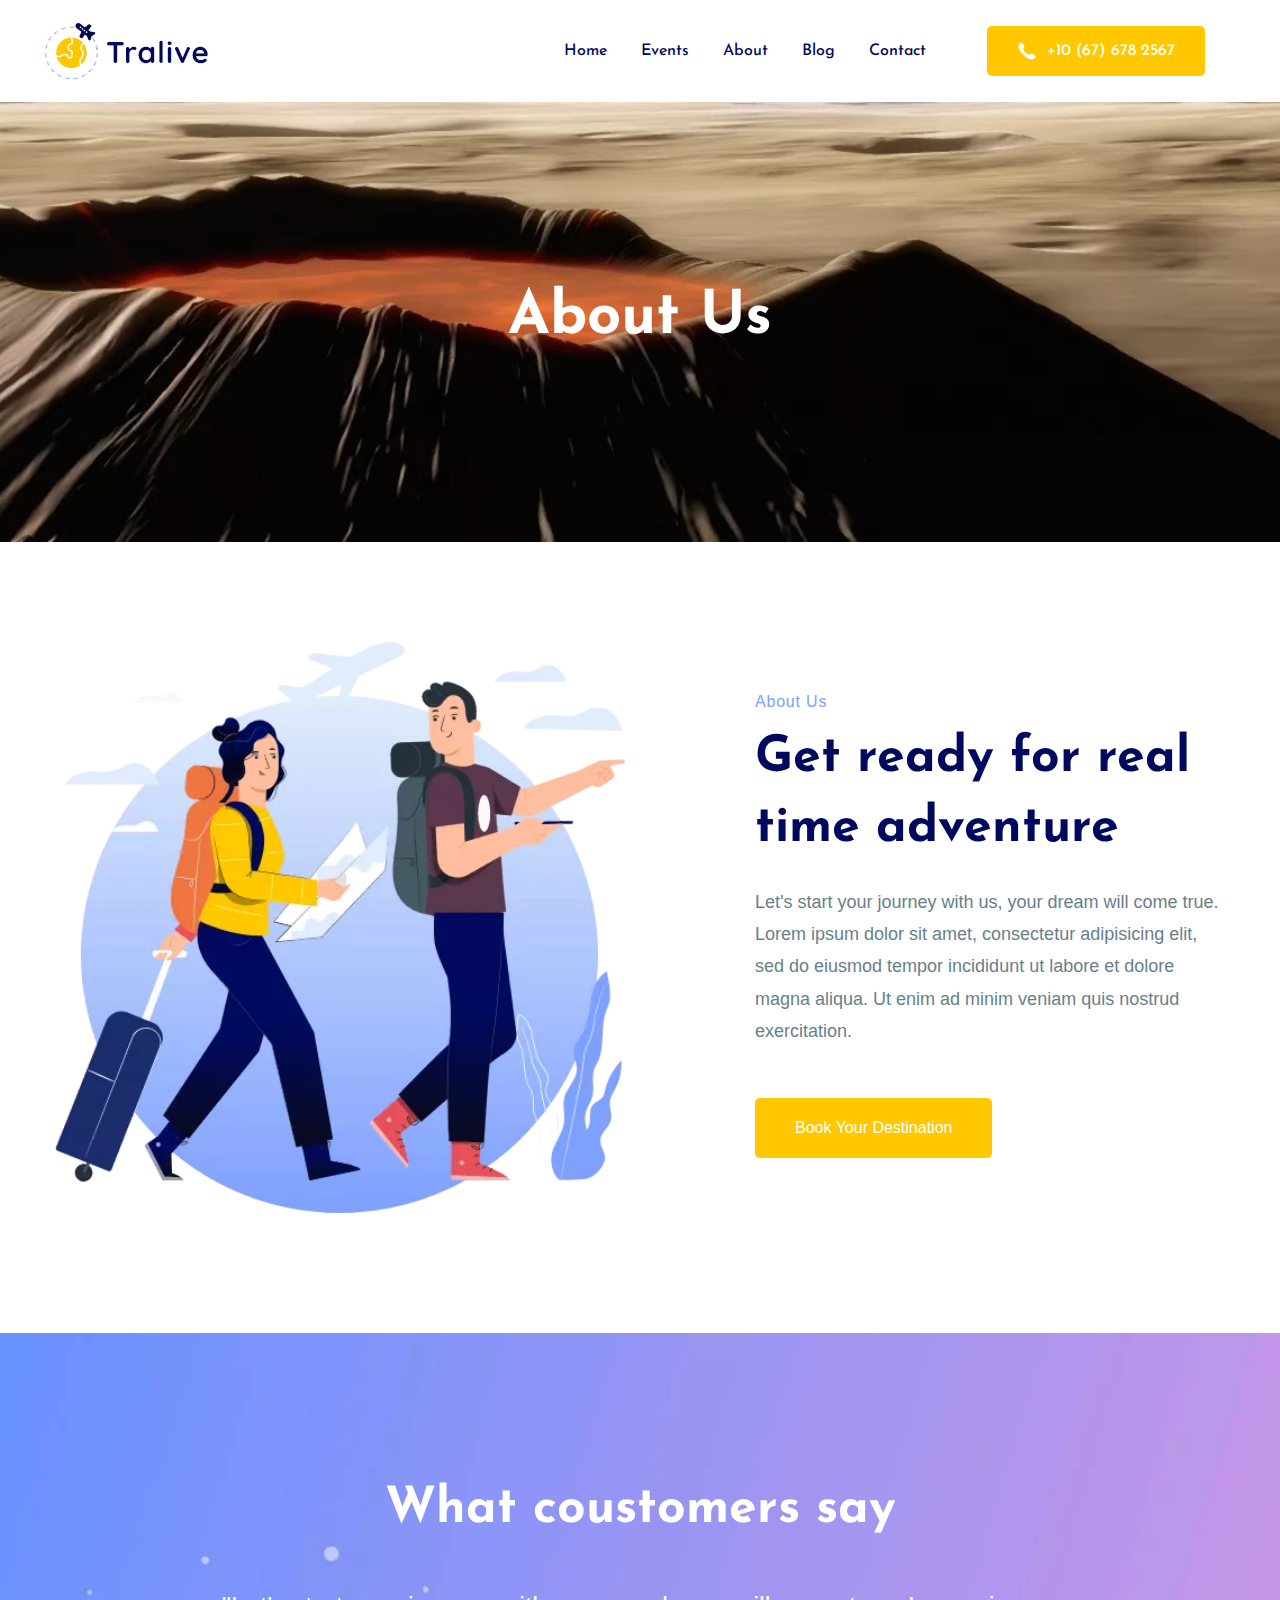
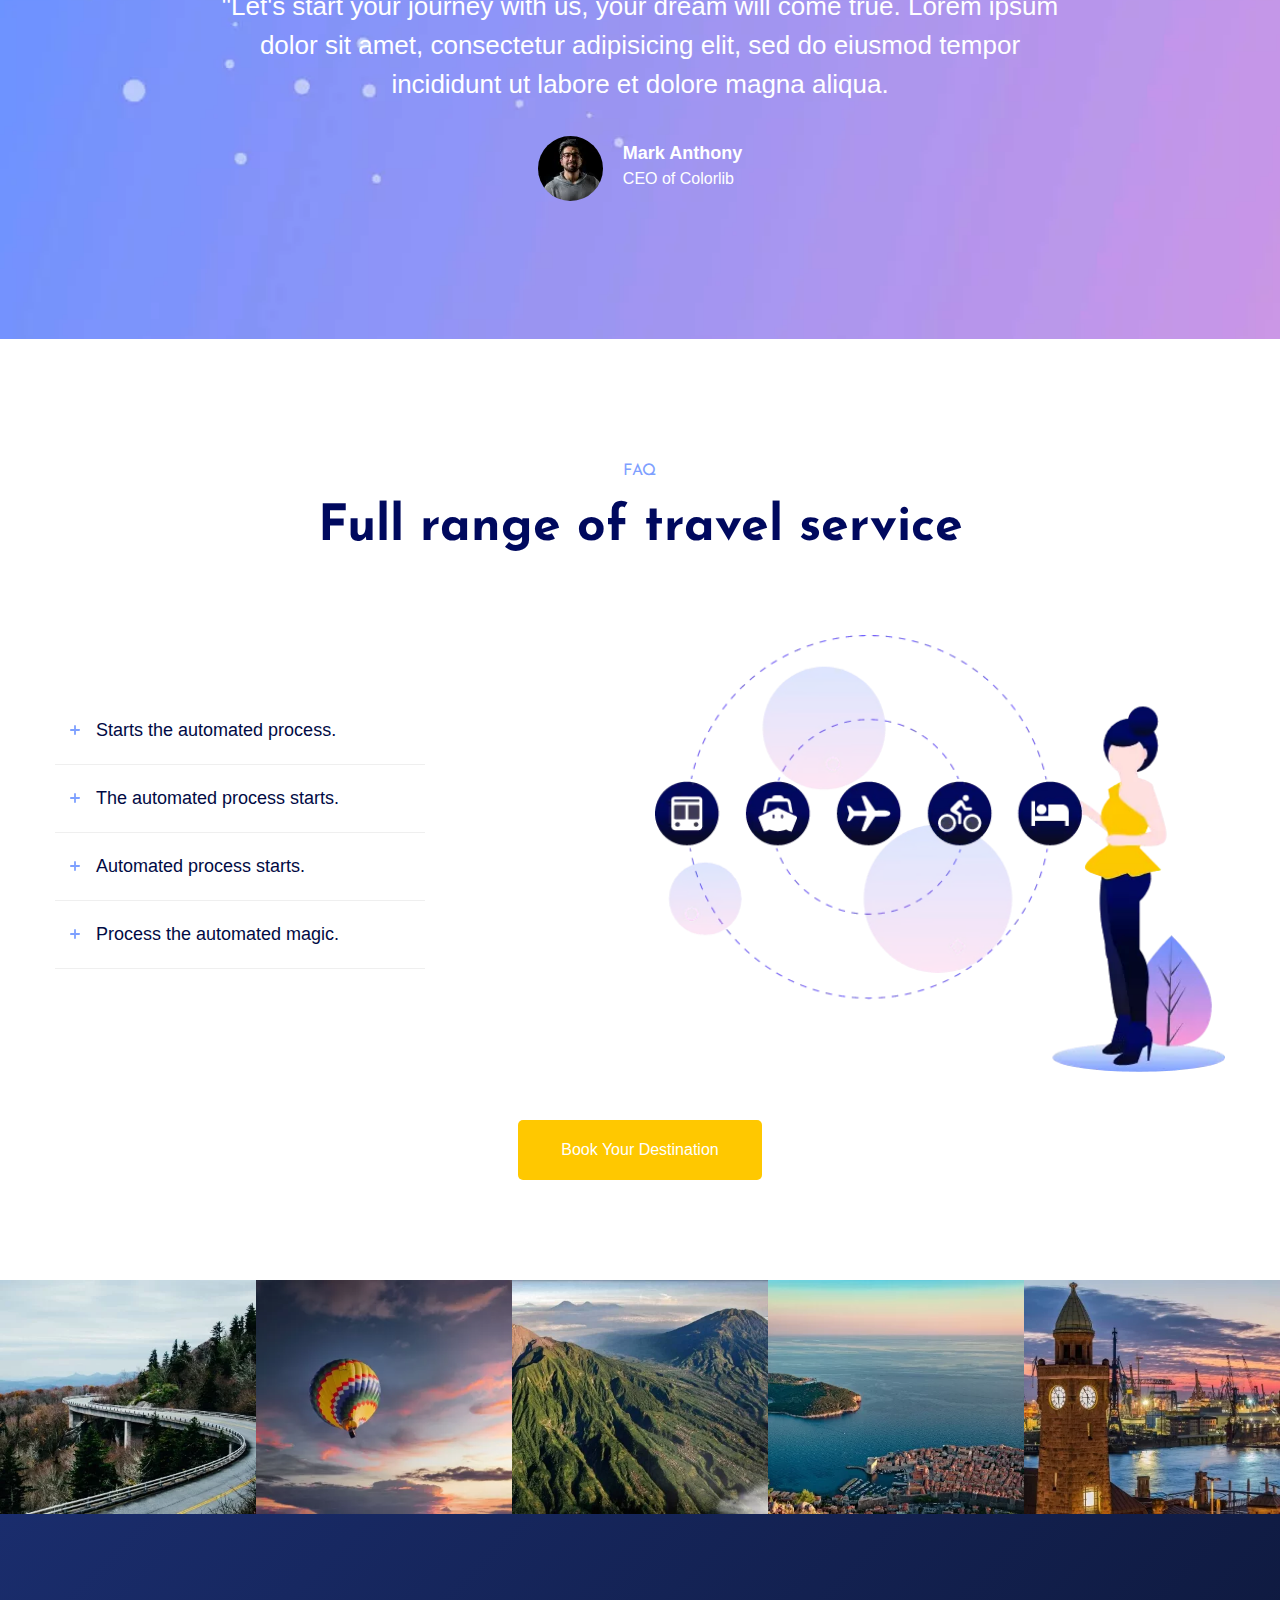
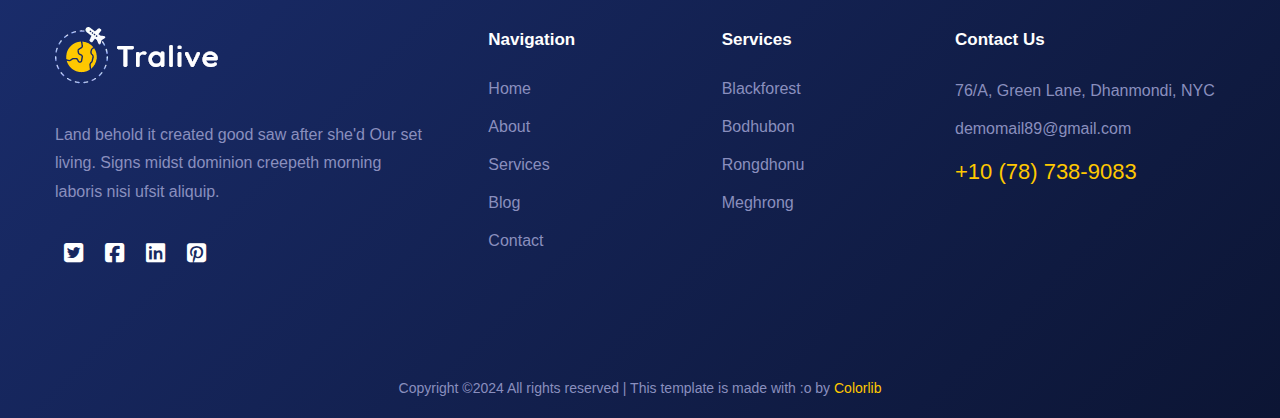
==== about.html @ df62050e "Add files via upload" ====
<!DOCTYPE html>
<html lang="en">
  <head>
    <meta charset="UTF-8" />
    <meta name="viewport" content="width=device-width, initial-scale=1.0" />
    <link rel="preconnect" href="https://fonts.googleapis.com" />
    <link
      rel="stylesheet"
      href="https://cdn.jsdelivr.net/npm/swiper@8/swiper-bundle.min.css"
    />
    <link rel="preconnect" href="https://fonts.gstatic.com" crossorigin />
    <link
      rel="stylesheet"
      href="https://cdnjs.cloudflare.com/ajax/libs/font-awesome/6.3.0/css/all.min.css"
    />
    <link
      href="https://fonts.googleapis.com/css2?family=Josefin+Sans:ital,wght@0,100..700;1,100..700&display=swap"
      rel="stylesheet"
    />
    <link rel="stylesheet" href="./assets/scss/aboutSection.css" />
    <title>Portfolio</title>
  </head>
  <body>
    <div class="mfp-bg"></div>
    <header>
      <div class="headerContainer">
        <div class="logoContainer">
          <img src="./assets/img/logo.png" alt="logo" />
        </div>
        <nav class="padding">
          <ul class="navigation">
            <li><a href="./index.html">Home</a></li>
            <li><a href="./events.html">Events</a></li>
            <li><a href="./about.html">About</a></li>
            <li>
              <a href="./blog.html">Blog</a>
              <ul class="dropdown">
                <li><a href="#">Blog</a></li>
                <li><a href="#">Event Details</a></li>
                <li><a href="#">Blog Details</a></li>
                <li><a href="#">Element</a></li>
              </ul>
            </li>
            <li><a href="./contact.html">Contact</a></li>
            <li class="buttonHeader">
              <a href="#" class="headerBtn"
                ><img src="./assets/svg/phone.svg" alt="" />+10 (67) 678 2567</a
              >
            </li>
          </ul>
        </nav>
      </div>
    </header>
    <main>
      <section class="eventsTop">
        <div class="container">
          <h2>About Us</h2>
        </div>
      </section>
      <section class="about">
        <div class="container">
          <div class="aboutImgContainer padding">
            <img src="./assets/img/about.png" alt="" />
          </div>
          <div class="aboutContent padding">
            <div class="sectionTitle">
              <span>About Us</span>
              <h2>Get ready for real time adventure</h2>
            </div>
            <div class="sectionCaption">
              <p>
                Let's start your journey with us, your dream will come true.
                Lorem ipsum dolor sit amet, consectetur adipisicing elit, sed do
                eiusmod tempor incididunt ut labore et dolore magna aliqua. Ut
                enim ad minim veniam quis nostrud exercitation.
              </p>
              <a href="./about.html" class="btn aboutBtn"
                >Book Your Destination</a
              >
            </div>
          </div>
        </div>
      </section>
      <section class="testimonial">
        <div class="container">
          <div class="itemPerson">
            <div class="testimonialTop">
              <h2>What coustomers say</h2>
              <p>
                "Let's start your journey with us, your dream will come true.
                Lorem ipsum dolor sit amet, consectetur adipisicing elit, sed do
                eiusmod tempor incididunt ut labore et dolore magna aliqua.
              </p>
            </div>
            <div class="testimonialPerson">
              <div class="personContainer">
                <img src="./assets/img/founder-img.png" alt="person" />
              </div>
              <div class="personText">
                <span>Mark Anthony</span>
                <p>CEO of Colorlib</p>
              </div>
            </div>
          </div>
        </div>
      </section>
      <section class="faq">
        <div class="container">
          <div class="faqTop">
            <span>FAQ</span>
            <h2>Full range of travel service</h2>
          </div>
          <div class="faqBottom">
            <div class="collapses padding">
              <a class="collapsible"
                ><img
                  src="./assets/svg/plus-svgrepo-com.svg"
                  class="plus"
                  alt="plus"
                /><img
                  src="./assets/svg/minus.svg"
                  alt="plus"
                  class="icon"
                />Starts the automated process.</a
              >
              <div class="content">
                <p>
                  The automated process starts as soon as your clothes go into
                  the machine. Duis cursus, mi quis viverra ornare.
                </p>
              </div>
              <a class="collapsible"
                ><img
                  src="./assets/svg/plus-svgrepo-com.svg"
                  class="plus"
                  alt="plus"
                /><img
                  src="./assets/svg/minus.svg"
                  alt="plus"
                  class="icon"
                />The automated process starts.</a
              >
              <div class="content">
                <p>
                  The automated process starts as soon as your clothes go into
                  the machine. Duis cursus, mi quis viverra ornare.
                </p>
              </div>
              <a class="collapsible"
                ><img
                  src="./assets/svg/plus-svgrepo-com.svg"
                  class="plus"
                  alt="plus"
                /><img
                  src="./assets/svg/minus.svg"
                  alt="plus"
                  class="icon"
                />Automated process starts.</a
              >
              <div class="content">
                <p>
                  The automated process starts as soon as your clothes go into
                  the machine. Duis cursus, mi quis viverra ornare.
                </p>
              </div>
              <a class="collapsible"
                ><img
                  src="./assets/svg/plus-svgrepo-com.svg"
                  class="plus"
                  alt="plus"
                /><img
                  src="./assets/svg/minus.svg"
                  alt="plus"
                  class="icon"
                />Process the automated magic.</a
              >
              <div class="content">
                <p>
                  The automated process starts as soon as your clothes go into
                  the machine. Duis cursus, mi quis viverra ornare.
                </p>
              </div>
            </div>
            <div class="faqBg padding">
              <img src="./assets/img/about2.png" alt="faqBg" />
            </div>
          </div>
          <div class="faqBtn">
            <a href="./about.html" class="btn aboutBtn"
              >Book Your Destination</a
            >
          </div>
        </div>
      </section>
      <section>
        <div class="swiper sample-slider">
          <div class="swiper-wrapper">
            <div class="swiper-slide">
              <img
                class="bgScroll"
                src="./assets/img/instra1.jpg"
                alt="img"
              /><img class="insta" src="./assets/svg/insta.svg" alt="" />
            </div>
            <div class="swiper-slide">
              <img
                class="bgScroll"
                src="./assets/img/instra2.jpg"
                alt="img"
              /><img class="insta" src="./assets/svg/insta.svg" alt="" />
            </div>
            <div class="swiper-slide">
              <img
                class="bgScroll"
                src="./assets/img/instra3.jpg"
                alt="img"
              /><img class="insta" src="./assets/svg/insta.svg" alt="" />
            </div>
            <div class="swiper-slide">
              <img
                class="bgScroll"
                src="./assets/img/instra4.jpg"
                alt="img"
              /><img class="insta" src="./assets/svg/insta.svg" alt="" />
            </div>
            <div class="swiper-slide">
              <img
                class="bgScroll"
                src="./assets/img/instra5.jpg"
                alt="img"
              /><img class="insta" src="./assets/svg/insta.svg" alt="" />
            </div>
          </div>
        </div>
      </section>
      <footer>
        <div class="container">
          <div class="footerTop">
            <div class="footerFirst padding">
              <div class="footerFirstTop">
                <div class="logoFooterContainer">
                  <img src="./assets/img/logo2_footer.png" alt="logo" />
                </div>
                <p>
                  Land behold it created good saw after she'd Our set living.
                  Signs midst dominion creepeth morning laboris nisi ufsit
                  aliquip.
                </p>
              </div>
              <nav class="footerSocials">
                <ul>
                  <li>
                    <a href="#"><i class="fab fa-twitter-square"></i></a>
                  </li>
                  <li>
                    <a href="#"><i class="fab fa-facebook-square"></i></a>
                  </li>
                  <li>
                    <a href="#"><i class="fab fa-linkedin"></i></a>
                  </li>
                  <li>
                    <a href="#"><i class="fab fa-pinterest-square"></i></a>
                  </li>
                </ul>
              </nav>
            </div>
            <div class="footerMiddle footerSecond padding">
              <h4>Navigation</h4>
              <nav>
                <ul>
                  <li><a href="#">Home</a></li>
                  <li><a href="#">About</a></li>
                  <li><a href="#">Services</a></li>
                  <li><a href="#">Blog</a></li>
                  <li><a href="#">Contact</a></li>
                </ul>
              </nav>
            </div>
            <div class="footerMiddle footerThird padding">
              <h4>Services</h4>
              <nav>
                <ul>
                  <li><a href="#">Blackforest</a></li>
                  <li><a href="#">Bodhubon</a></li>
                  <li><a href="#">Rongdhonu</a></li>
                  <li><a href="#">Meghrong</a></li>
                </ul>
              </nav>
            </div>
            <div class="footerLast padding">
              <div class="footerTitle">
                <h4>Contact Us</h4>
                <p>76/A, Green Lane, Dhanmondi, NYC</p>
                <p>demomail89@gmail.com</p>
                <a href="#">+10 (78) 738-9083</a>
              </div>
            </div>
          </div>
          <div class="footerBottom padding">
            <div class="container">
              <p>
                Copyright ©2024 All rights reserved | This template is made with
                :o by <a href="#">Colorlib</a>
              </p>
            </div>
          </div>
        </div>
      </footer>
    </main>
    <script src="https://cdn.jsdelivr.net/npm/swiper@8/swiper-bundle.min.js"></script>
    <script src="./assets/js/scroll.js"></script>
    <script src="./assets/js/collapse.js"></script>
    <script src="./assets/js/main.js"></script>
    <script src="./assets/js/video.js"></script>
  </body>
</html>
---- assets/scss/aboutSection.css ----
* {
  margin: 0;
  padding: 0;
  box-sizing: border-box;
  list-style: none;
  text-decoration: none;
  font-family: "Josefin Sans", sans-serif;
}

body {
  font-size: 1rem;
  font-weight: 400;
  line-height: 1.5;
  color: #212529;
}

.padding {
  padding: 0 15px;
}

h4 {
  font-family: "Roboto", sans-serif;
}

p {
  font-family: "Roboto", sans-serif;
  color: #677F8B;
  font-size: 16px;
  line-height: 30px;
  margin-bottom: 15px;
  font-weight: normal;
  line-height: 1.4;
}

a {
  font-family: "Roboto", sans-serif;
}

.container {
  padding: 0 15px;
  width: 100%;
}
@media (min-width: 576px) {
  .container {
    max-width: 540px;
    padding: 0 0;
  }
}
@media (min-width: 768px) {
  .container {
    max-width: 720px;
  }
}
@media (min-width: 992px) {
  .container {
    max-width: 960px;
  }
}
@media (min-width: 1200px) {
  .container {
    max-width: 1200px;
  }
}

header {
  transition: top 0.3s ease-in-out;
}
header .headerContainer {
  padding: 10px 15px;
  display: flex;
  justify-content: space-between;
  align-items: center;
}
@media (min-width: 767px) {
  header .headerContainer {
    padding: 10px 65px;
  }
}
@media (min-width: 991px) {
  header .headerContainer {
    padding: 0 30px;
  }
}
@media (min-width: 1200px) {
  header .headerContainer {
    padding: 0 45px;
  }
}
header .headerContainer .logoContainer {
  width: 16.6666666667%;
  display: flex;
  align-items: center;
}
header .headerContainer nav {
  width: 83.3333333333%;
}
header .headerContainer nav .navigation {
  justify-content: end;
  align-items: center;
  display: none;
}
@media (min-width: 991px) {
  header .headerContainer nav .navigation {
    display: flex;
  }
}
header .headerContainer nav .navigation .buttonHeader {
  margin: 0 15px 0 28px;
}
header .headerContainer nav .navigation li {
  margin: 0 15px;
  position: relative;
}
header .headerContainer nav .navigation li:hover .dropdown {
  visibility: visible;
  opacity: 1;
  transform: translateY(0px);
}
header .headerContainer nav .navigation li .dropdown {
  background: linear-gradient(to bottom, #00095e 0%, #0c0c1f 100%);
  position: absolute;
  width: 170px;
  left: 0;
  top: 100%;
  visibility: hidden;
  z-index: 99999;
  opacity: 0;
  box-shadow: 0 0 10px 3px rgba(0, 0, 0, 0.05);
  padding: 17px 0;
  transform: translateY(-10px);
  transition: all 0.3s ease-out 0s;
}
header .headerContainer nav .navigation li .dropdown li {
  margin-left: 7px;
  display: block;
}
header .headerContainer nav .navigation li .dropdown li a {
  padding: 6px 10px !important;
  font-size: 16px;
  color: #fff;
  font-weight: 500;
  transition: all 0.3s ease-out 0s;
}
header .headerContainer nav .navigation li .dropdown li a:hover {
  transform: translateX(4px);
}
header .headerContainer nav .navigation li .dropdown li a:hover::after {
  display: none;
}
header .headerContainer nav .navigation li a {
  color: #00095e;
  font-weight: 500;
  padding: 39px 2px;
  display: block;
  font-size: 16px;
  transition: all 0.3s ease-out 0s;
  font-family: "Josefin Sans", sans-serif;
  position: relative;
}
header .headerContainer nav .navigation li a:hover {
  color: #7ea0ff;
}
header .headerContainer nav .navigation li a:hover::after {
  width: 100%;
  left: 0;
}
header .headerContainer nav .navigation li a::after {
  content: "";
  position: absolute;
  width: 0;
  bottom: 30px;
  right: 5px;
  left: -5px;
  height: 2px;
  transition: all 0.4s ease-out 0s;
  background: #7ea0ff;
}
header .headerContainer nav .navigation li .headerBtn {
  display: flex !important;
  align-items: center !important;
  gap: 5px;
  color: #fff !important;
  font-size: 16px !important;
  font-weight: 500 !important;
  border-radius: 5px;
  padding: 13px 30px !important;
  background: #ffc800;
  margin-left: 16px;
}
header .headerContainer nav .navigation li .headerBtn::after {
  display: none;
}
header .headerContainer nav .navigation li .headerBtn img {
  filter: invert(100%);
  width: 20px;
  height: 20px;
  margin-right: 5px;
}

.fixedHeader {
  position: fixed;
  top: -100px; /* Initially hide the fixed header off-screen */
  left: 0;
  width: 100%;
  z-index: 9999;
  box-shadow: 0 2px 4px rgba(0, 0, 0, 0.1);
  background-color: #ffffff;
  transition: top 0.3s ease-in-out; /* Add transition for smooth animation */
}

.hero {
  display: flex;
  justify-content: center;
  align-items: center;
  flex-direction: column;
}
.hero .heroContent {
  padding-top: 105px;
  text-align: center;
  width: 80%;
}
.hero .heroContent h1 {
  color: #00095e;
  font-size: 22px;
  font-weight: 700;
  margin-bottom: 1px;
  line-height: 1.3;
}
@media (min-width: 575px) {
  .hero .heroContent h1 {
    font-size: 40px;
    line-height: 1.4;
  }
}
@media (min-width: 991px) {
  .hero .heroContent h1 {
    font-size: 50px;
    line-height: 1.2;
  }
}
@media (min-width: 1200px) {
  .hero .heroContent h1 {
    font-size: 60px;
  }
}
.hero .heroContent h1 .yellowBottom {
  position: relative;
  display: inline-block;
  margin-bottom: 0.5rem;
  margin-left: 0;
}
.hero .heroContent h1 .yellowBottom::before {
  position: absolute;
  content: "";
  height: 11px;
  background: #ffc800;
  width: 97%;
  display: inline-block;
  top: 58%;
  z-index: -1;
  text-align: center;
  left: 0;
  right: 0;
  margin: 0 auto;
}
.hero .heroContent p {
  font-size: 20px;
  color: #00095e;
  margin-bottom: 40px;
  font-weight: 400;
  line-height: 1.6;
  font-family: "Roboto", sans-serif;
}
@media (min-width: 575px) {
  .hero .heroContent p {
    font-size: 20px;
  }
}
.hero .slider {
  width: 100%;
  background-image: url(../img/h1_hero1.png);
  background-repeat: no-repeat;
  background-position: top center;
  background-size: cover;
  height: 300px;
  display: flex;
  justify-content: center;
  align-items: end;
}
@media (min-width: 767px) {
  .hero .slider {
    height: 400px;
  }
}
@media (min-width: 991px) {
  .hero .slider {
    height: 550px;
  }
}
@media (min-width: 1200px) {
  .hero .slider {
    height: 880px;
  }
}
.hero .slider .container {
  width: 66.6666666667%;
}
.hero .slider .container .carSpace {
  animation: nudge 10s linear infinite alternate;
  padding-bottom: 10%;
}
.hero .slider .container .carSpace img {
  width: 100%;
}

@keyframes nudge {
  0%, 100% {
    transform: translate(0, 0);
  }
  50% {
    transform: translate(-100px, 0);
  }
  80% {
    transform: translate(100px, 0);
  }
}
.btn {
  background: #ffc800;
  font-family: "Roboto", sans-serif;
  text-transform: inherit !important;
  padding: 30px 43px;
  color: #fff !important;
  cursor: pointer;
  display: inline-block;
  font-size: 16px !important;
  font-weight: 500 !important;
  border-radius: 5px;
  line-height: 1;
  z-index: 1;
  line-height: 0;
  transition: color 0.4s linear;
  position: relative;
  border: 0;
  overflow: hidden;
}
.btn div {
  position: relative;
  z-index: 9999;
}
.btn::before {
  content: "";
  background: linear-gradient(to bottom, #00095e 0%, #0c0c1f 100%);
  position: absolute;
  left: 0;
  top: 0;
  width: 102%;
  height: 102%;
  z-index: 1;
  border-radius: 0px;
  transition: transform 0.5s;
  transition-timing-function: ease;
  transform-origin: 0 0;
  transition-timing-function: cubic-bezier(0.5, 1.6, 0.4, 0.7);
  transform: scaleY(0);
  border-radius: 0px;
}
.btn:hover::before {
  transform: scaleY(1);
  z-index: 10;
}

.sliderBtn {
  background: linear-gradient(to bottom, #00095e 0%, #0c0c1f 100%);
  padding: 35px 60px;
}
.sliderBtn:hover::before {
  background: #ffc800;
}

.container {
  display: flex;
  justify-content: center;
}
.container .events {
  width: 100%;
  display: flex;
  flex-direction: column;
  padding-top: 120px;
  padding-bottom: 100px;
}
.container .events .eventsTitle {
  display: flex;
  align-items: center;
  flex-direction: column;
  margin-bottom: 45px;
}
.container .events .eventsTitle span {
  color: #7EA0FF;
  font-size: 16px;
  font-weight: 400;
  margin-bottom: 10px;
  text-transform: capitalize;
  display: inline-block;
  letter-spacing: 0.05em;
}
.container .events .eventsTitle h2 {
  font-size: 50px;
  display: block;
  font-weight: 700;
  line-height: 1.4;
  margin-bottom: 22px;
  color: #00095E;
}

.container .events .wrapper {
  position: relative;
}
.container .events .wrapper i {
  top: 50%;
  height: 50px;
  width: 50px;
  cursor: pointer;
  font-size: 1.25rem;
  position: absolute;
  text-align: center;
  line-height: 50px;
  background: #fafafa;
  border-radius: 50%;
  box-shadow: 0 3px 6px rgba(0, 0, 0, 0.23);
  transform: translateY(-50%);
  transition: transform 0.1s linear;
}
.container .events .wrapper i:active {
  transform: translateY(-50%) scale(0.85);
}
.container .events .wrapper i:first-child {
  left: -55px;
  z-index: 999;
}
.container .events .wrapper i:last-child {
  right: -55px;
  z-index: 999;
}
.container .events .wrapper .carousel {
  display: grid;
  grid-auto-flow: column;
  overflow-x: auto;
  scroll-snap-type: x mandatory;
  gap: 30px;
  border-radius: 4px;
  scroll-behavior: smooth;
  scrollbar-width: none;
  grid-auto-columns: 100%;
}
@media (min-width: 767px) {
  .container .events .wrapper .carousel {
    grid-auto-columns: 50%;
  }
}
@media (min-width: 991px) {
  .container .events .wrapper .carousel {
    grid-auto-columns: calc(33.3333333333% - 20px);
  }
}
.container .events .wrapper .carousel .card {
  scroll-snap-align: start;
  margin-bottom: 30px !important;
  background: #fff;
  cursor: pointer;
  flex-direction: column;
}
.container .events .wrapper .carousel .card .swiperImg {
  border-radius: 5px 5px 0px 0px;
  overflow: hidden;
  width: 100%;
}
.container .events .wrapper .carousel .card .swiperImg img {
  width: 100%;
  height: 100%;
  transform: scale(1.08);
  transition: all 0.4s ease-out 0s;
}
.container .events .wrapper .carousel .card .swiperImg img:hover {
  transform: scale(1.15);
}
.container .events .wrapper .carousel .card .swiperContent {
  border-radius: 0px 0px 5px 5px;
  padding: 30px 20px 30px 23px;
  box-shadow: 0 10px 15px rgba(0, 9, 94, 0.06);
  transition: all 0.3s ease-out 0s;
}
.container .events .wrapper .carousel .card .swiperContent .swiperTop {
  display: flex;
  justify-content: space-between;
}
.container .events .wrapper .carousel .card .swiperContent .swiperTop h3 {
  font-family: "Josefin Sans", sans-serif;
  color: #00095E;
  margin-top: 0px;
  font-style: normal;
  font-weight: 500;
}
.container .events .wrapper .carousel .card .swiperContent .swiperTop h3 a {
  color: #00095E;
  font-family: "Josefin Sans", sans-serif;
  font-size: 22px;
  font-weight: 700;
  margin-bottom: 10px;
  display: block;
}
.container .events .wrapper .carousel .card .swiperContent .swiperTop .price {
  font-size: 22px;
  font-weight: 700;
  color: #7EA0FF;
  line-height: 1;
}
.container .events .wrapper .carousel .card .swiperContent p {
  color: #00095E;
  font-size: 14px;
  font-weight: 500;
  margin: 0;
  padding: 0;
  line-height: 1.4;
}
.container .events .wrapper .carousel .card .swiperContent p a {
  color: #7EA0FF;
  background: rgba(126, 160, 255, 0.05);
  font-size: 14px;
  display: inline-block;
  font-weight: 500;
  line-height: 1;
  margin: 0;
  padding: 9px 15px;
  border-radius: 19px;
  margin-right: 13px;
}

.about {
  display: flex;
  justify-content: center;
  padding-bottom: 120px;
}
.about .container {
  display: flex;
  flex-direction: column;
  flex-wrap: wrap;
  justify-content: space-between;
  align-items: center;
  gap: 30px;
}
@media (min-width: 991px) {
  .about .container {
    flex-direction: row;
    gap: 0;
  }
}
.about .container .aboutImgContainer {
  width: 100%;
  display: flex;
  justify-content: center;
}
@media (min-width: 991px) {
  .about .container .aboutImgContainer {
    width: 50%;
  }
}
.about .container .aboutImgContainer img {
  width: 83.3333333333%;
}
@media (min-width: 991px) {
  .about .container .aboutImgContainer img {
    width: 100%;
  }
}
.about .container .aboutContent {
  width: 100%;
}
@media (min-width: 991px) {
  .about .container .aboutContent {
    width: 50%;
  }
}
@media (min-width: 1200px) {
  .about .container .aboutContent {
    width: 41.6666666667%;
  }
}
.about .container .aboutContent .sectionTitle span {
  color: #7EA0FF;
  font-size: 16px;
  font-weight: 400;
  margin-bottom: 10px;
  text-transform: capitalize;
  display: inline-block;
  letter-spacing: 0.05em;
  font-family: "Roboto", sans-serif;
}
.about .container .aboutContent .sectionTitle h2 {
  font-size: 24px;
  display: block;
  font-weight: 700;
  line-height: 1.4;
  margin-bottom: 22px;
  color: #00095E;
}
@media (min-width: 575px) {
  .about .container .aboutContent .sectionTitle h2 {
    font-size: 31px;
  }
}
@media (min-width: 767px) {
  .about .container .aboutContent .sectionTitle h2 {
    font-size: 43px;
  }
}
@media (min-width: 991px) {
  .about .container .aboutContent .sectionTitle h2 {
    font-size: 41px;
  }
}
@media (min-width: 1200px) {
  .about .container .aboutContent .sectionTitle h2 {
    font-size: 50px;
  }
}
.about .container .aboutContent .sectionCaption p {
  font-size: 18px;
  font-weight: 400;
  line-height: 1.8;
  margin-bottom: 50px;
  font-family: "Roboto", sans-serif;
  color: #677F8B;
}
.about .container .aboutContent .sectionCaption .aboutBtn {
  padding: 30px 40px;
}

.testimonial {
  background-image: url(../img/section_bg1.jpg);
  background-size: cover;
  background-repeat: no-repeat;
  position: relative;
  padding-top: 90px;
  padding-bottom: 70px;
  display: flex;
  justify-content: center;
  align-items: center;
}
@media (min-width: 768px) {
  .testimonial {
    padding-top: 139px;
    padding-bottom: 130px;
  }
}
.testimonial .container {
  display: flex;
  justify-content: center;
}
.testimonial .container .itemPerson {
  width: 80%;
  text-align: center;
  display: flex;
  justify-content: center;
  flex-direction: column;
  align-items: center;
}
.testimonial .container .itemPerson .testimonialTop {
  align-items: center;
  justify-content: center;
  display: flex;
  flex-direction: column;
}
.testimonial .container .itemPerson .testimonialTop h2 {
  font-size: 29px;
  margin-bottom: 20px;
  font-weight: 700;
  color: #fff;
}
@media (min-width: 575px) {
  .testimonial .container .itemPerson .testimonialTop h2 {
    font-size: 42px;
    margin-bottom: 30px;
  }
}
@media (min-width: 767px) {
  .testimonial .container .itemPerson .testimonialTop h2 {
    font-size: 50px;
    margin-bottom: 30px;
  }
}
@media (min-width: 991px) {
  .testimonial .container .itemPerson .testimonialTop h2 {
    margin-bottom: 40px;
  }
}
.testimonial .container .itemPerson .testimonialTop p {
  font-family: "Roboto", sans-serif;
  line-height: 1.5;
  margin-bottom: 32px;
  font-size: 15px;
  color: #fff;
  font-weight: 400;
  padding: 0px;
  margin-bottom: 30px;
}
@media (min-width: 767px) {
  .testimonial .container .itemPerson .testimonialTop p {
    font-size: 18px;
    margin-bottom: 40px;
    padding: 0 50px;
  }
}
@media (min-width: 991px) {
  .testimonial .container .itemPerson .testimonialTop p {
    font-size: 20px;
    margin-bottom: 32px;
  }
}
@media (min-width: 1200px) {
  .testimonial .container .itemPerson .testimonialTop p {
    font-size: 26px;
  }
}
.testimonial .container .itemPerson .testimonialPerson {
  display: flex;
  align-items: center;
}
.testimonial .container .itemPerson .testimonialPerson .personText {
  margin-left: 20px;
  text-align: left;
}
.testimonial .container .itemPerson .testimonialPerson .personText span {
  font-family: "Roboto", sans-serif;
  color: #fff;
  font-size: 26px;
  font-weight: 600;
  text-align: left;
}
@media (min-width: 575px) {
  .testimonial .container .itemPerson .testimonialPerson .personText span {
    font-size: 18px;
  }
}
.testimonial .container .itemPerson .testimonialPerson .personText p {
  color: #fff;
  width: 100%;
  font-weight: 500;
  line-height: 1.5;
  font-family: "Roboto", sans-serif;
  margin-bottom: 15px;
  font-size: 16px;
}

footer {
  display: flex;
  justify-content: center;
  background: linear-gradient(135deg, #1a2d6d 0%, #0c1534 100%);
}
footer .container {
  display: flex;
  flex-wrap: wrap;
}
footer .container .footerTop {
  display: flex;
  flex-wrap: wrap;
  justify-content: space-between;
  padding-top: 120px;
  padding-bottom: 50px;
}
footer .container .footerTop .footerFirst {
  width: 100%;
}
@media (min-width: 576px) {
  footer .container .footerTop .footerFirst {
    width: 66.6666666667%;
  }
}
@media (min-width: 768px) {
  footer .container .footerTop .footerFirst {
    width: 50%;
  }
}
@media (min-width: 992px) {
  footer .container .footerTop .footerFirst {
    width: 33.3333333333%;
  }
}
footer .container .footerTop .footerFirst .footerFirstTop .logoFooterContainer {
  margin-bottom: 29px;
}
footer .container .footerTop .footerFirst .footerFirstTop p {
  color: #8a8fbe;
  font-size: 16px;
  margin-bottom: 21px;
  line-height: 1.8;
}
footer .container .footerTop .footerFirst .footerSocials ul {
  display: flex;
  gap: 4px;
}
footer .container .footerTop .footerFirst .footerSocials ul li i {
  transition: 0.6s;
}
footer .container .footerTop .footerFirst .footerSocials ul li:hover i {
  color: #FFC800;
  transform: translateY(-7px);
}
footer .container .footerTop .footerFirst nav ul {
  display: flex;
}
footer .container .footerTop .footerFirst nav ul a {
  color: #fff;
  font-size: 22px;
  display: inline-block;
  text-align: center;
  padding: 9px;
  position: relative;
  top: 0;
  transition: all 0.4s ease-out 0s;
}
footer .container .footerTop .footerMiddle h4 {
  font-family: "Roboto", sans-serif;
  color: #fff;
  font-size: 17px;
  margin-bottom: 25px;
  font-weight: 700;
}
footer .container .footerTop .footerMiddle nav ul {
  display: flex;
  flex-direction: column;
}
footer .container .footerTop .footerMiddle nav ul li {
  margin-bottom: 13px;
}
footer .container .footerTop .footerMiddle nav ul li:hover a {
  text-decoration: underline;
  color: #fff;
}
footer .container .footerTop .footerMiddle nav ul li a {
  color: #8a8fbe;
  font-weight: 400;
  font-size: 16px;
  -webkit-text-decoration: underline transparent;
          text-decoration: underline transparent;
  transition: all 0.3s ease-out 0s;
}
footer .container .footerTop .footerSecond {
  width: 100%;
}
@media (min-width: 576px) {
  footer .container .footerTop .footerSecond {
    width: 50%;
  }
}
@media (min-width: 768px) {
  footer .container .footerTop .footerSecond {
    width: 33.3333333333%;
  }
}
@media (min-width: 992px) {
  footer .container .footerTop .footerSecond {
    width: 16.6666666667%;
  }
}
footer .container .footerTop .footerThird {
  width: 100%;
}
@media (min-width: 576px) {
  footer .container .footerTop .footerThird {
    width: 50%;
  }
}
@media (min-width: 768px) {
  footer .container .footerTop .footerThird {
    width: 33.3333333333%;
  }
}
@media (min-width: 992px) {
  footer .container .footerTop .footerThird {
    width: 16.6666666667%;
  }
}
footer .container .footerTop .footerLast {
  width: 100%;
  margin-bottom: 50px;
}
@media (min-width: 576px) {
  footer .container .footerTop .footerLast {
    width: 100%;
  }
}
@media (min-width: 768px) {
  footer .container .footerTop .footerLast {
    width: 33.3333333333%;
  }
}
@media (min-width: 992px) {
  footer .container .footerTop .footerLast {
    width: 25%;
  }
}
footer .container .footerTop .footerLast .footerTitle h4 {
  color: #fff;
  font-size: 17px;
  margin-bottom: 28px;
  font-weight: 700;
}
footer .container .footerTop .footerLast .footerTitle p {
  color: #8A8FBE;
  font-size: 16px;
  margin-bottom: 15px;
}
footer .container .footerTop .footerLast .footerTitle a {
  font-family: "Roboto", sans-serif;
  font-size: 22px !important;
  color: #FFC800 !important;
  margin-bottom: 0px;
  font-weight: 400 !important;
  display: block;
}
footer .container .footerBottom {
  padding-top: 45px;
  padding-bottom: 1px;
  width: 100%;
}
footer .container .footerBottom .container {
  display: flex;
  justify-content: center;
}
footer .container .footerBottom .container p {
  color: #8A8FBE;
  font-weight: 400;
  font-size: 14px;
  line-height: 2;
}
footer .container .footerBottom .container p a {
  color: #FFC800;
}

.faq {
  padding-top: 120px;
  padding-bottom: 100px;
  display: flex;
  justify-content: center;
}
.faq .container {
  display: flex;
  flex-direction: column;
  justify-content: space-between;
}
.faq .container .faqTop {
  text-align: center;
}
.faq .container .faqTop span {
  color: #7EA0FF;
  font-size: 16px;
  font-weight: 400;
  margin-bottom: 10px;
  text-transform: capitalize;
  display: inline-block;
  letter-spacing: 0.05em;
}
.faq .container .faqTop h2 {
  font-size: 24px;
  display: block;
  font-weight: 700;
  line-height: 1.4;
  margin-bottom: 22px;
  color: #00095E;
}
@media (min-width: 575px) {
  .faq .container .faqTop h2 {
    font-size: 31px;
  }
}
@media (min-width: 767px) {
  .faq .container .faqTop h2 {
    font-size: 43px;
  }
}
@media (min-width: 991px) {
  .faq .container .faqTop h2 {
    font-size: 41px;
  }
}
@media (min-width: 1200px) {
  .faq .container .faqTop h2 {
    font-size: 50px;
  }
}
.faq .container .faqBottom {
  display: flex;
  flex-wrap: wrap;
  justify-content: space-between;
}
.faq .container .faqBottom .faqBg {
  width: 100%;
  padding-top: 50px;
}
@media (min-width: 768px) {
  .faq .container .faqBottom .faqBg {
    width: 83.3333333333%;
  }
}
@media (min-width: 992px) {
  .faq .container .faqBottom .faqBg {
    width: 50%;
  }
}
@media (min-width: 1200px) {
  .faq .container .faqBottom .faqBg {
    width: 50%;
  }
}
.faq .container .faqBottom .faqBg img {
  width: 100%;
}
.faq .container .faqBottom .collapses {
  width: 100%;
  display: flex;
  flex-direction: column;
  justify-content: center;
}
@media (min-width: 768px) {
  .faq .container .faqBottom .collapses {
    width: 83.3333333333%;
  }
}
@media (min-width: 992px) {
  .faq .container .faqBottom .collapses {
    width: 50%;
  }
}
@media (min-width: 1200px) {
  .faq .container .faqBottom .collapses {
    width: 33.3333333333%;
  }
}
.faq .container .faqBottom .collapses .collapsible {
  background-color: transparent;
  color: #010A44;
  font-size: 16px;
  padding: 20px 15px 20px 41px;
  display: block;
  text-decoration: none;
  border-bottom: 1px solid #EFEFEF !important;
  font-size: 18px;
  cursor: pointer;
  position: relative;
}
.faq .container .faqBottom .collapses .collapsible .plus {
  position: absolute;
  width: 10px;
  top: 28px;
  left: 15px;
}
.faq .container .faqBottom .collapses .collapsible .icon {
  position: absolute;
  width: 10px;
  top: 28px;
  left: 15px;
}
.faq .container .faqBottom .collapses .content {
  display: none;
  overflow: hidden;
  padding: 20px 15px 20px 41px;
  transition: max-height 0.5s ease;
}
.faq .container .faqBottom .collapses .content p {
  color: #212529;
}
.faq .container .faqBtn {
  display: flex;
  margin-top: 40px;
  justify-content: center;
}

.collapsible.hideAfter::after {
  display: none;
}

.video {
  padding-bottom: 120px;
  display: flex;
  justify-content: center;
  position: relative;
}
.video iframe {
  position: absolute;
  z-index: 2000;
  width: 100%;
  height: 100vh;
  display: none;
}
.video .container .videoContainer {
  background-image: url(../img/video-bg.jpg);
  height: 350px;
  width: 100%;
  background-repeat: no-repeat;
  background-size: cover;
  position: relative;
  display: flex;
  justify-content: center;
  align-items: center;
  border-radius: 20px;
}
@media (min-width: 767px) {
  .video .container .videoContainer {
    height: 450px;
  }
}
@media (min-width: 991px) {
  .video .container .videoContainer {
    height: 560px;
  }
}
.video .container .videoContainer .videoContent {
  display: flex;
  flex-direction: column;
  align-items: center;
  justify-content: center;
}
.video .container .videoContainer .videoContent .videoIcon {
  margin-bottom: 20px;
  display: block;
  cursor: pointer;
}
.video .container .videoContainer .videoContent h3 {
  color: #fff;
  font-weight: 600;
  font-size: 30px;
}

.mfp-bg {
  top: 0;
  left: 0;
  width: 100%;
  height: 100%;
  z-index: 1042;
  overflow: hidden;
  position: fixed;
  background: #4A3600;
  opacity: 0.6;
  height: 5824px;
  position: absolute;
  display: none;
}

.sample-slider {
  width: 100%;
  position: relative;
  margin-bottom: -15px;
}
.sample-slider .swiper-slide {
  position: relative;
}
.sample-slider .swiper-slide::before {
  content: "";
  position: absolute;
  width: 100%;
  height: 97.3%;
  background: rgba(255, 200, 0, 0.2);
  z-index: 999;
  opacity: 0;
  transition: 0.6s;
}
.sample-slider .swiper-slide:hover .insta {
  opacity: 1;
  transform: translateY(0px);
}
.sample-slider .swiper-slide:hover::before {
  opacity: 1;
}
.sample-slider .swiper-slide .bgScroll {
  width: 100%;
  background-size: cover;
}
.sample-slider .swiper-slide .insta {
  position: absolute;
  width: 40px;
  top: 45%;
  left: 45%;
  z-index: 999;
  opacity: 0;
  transition: 0.6s;
  transform: translateY(-15px);
}

.eventsTop {
  background-image: url(../img/h1_hero2.jpg.webp);
  background-repeat: no-repeat;
  background-position: top center;
  background-size: cover;
  height: 300px;
  display: flex;
  justify-content: center;
  align-items: center;
}
@media (min-width: 575px) {
  .eventsTop {
    height: 400px;
  }
}
@media (min-width: 767px) {
  .eventsTop {
    height: 440px;
  }
}
.eventsTop .container h2 {
  color: #fff;
  font-size: 60px;
  display: block;
  font-weight: 700;
  line-height: 1.4;
  margin-bottom: 0.5rem;
}

.eventsTop {
  background-image: url(../img/h1_hero4.jpg.webp);
  margin-bottom: 100px;
}/*# sourceMappingURL=aboutSection.css.map */
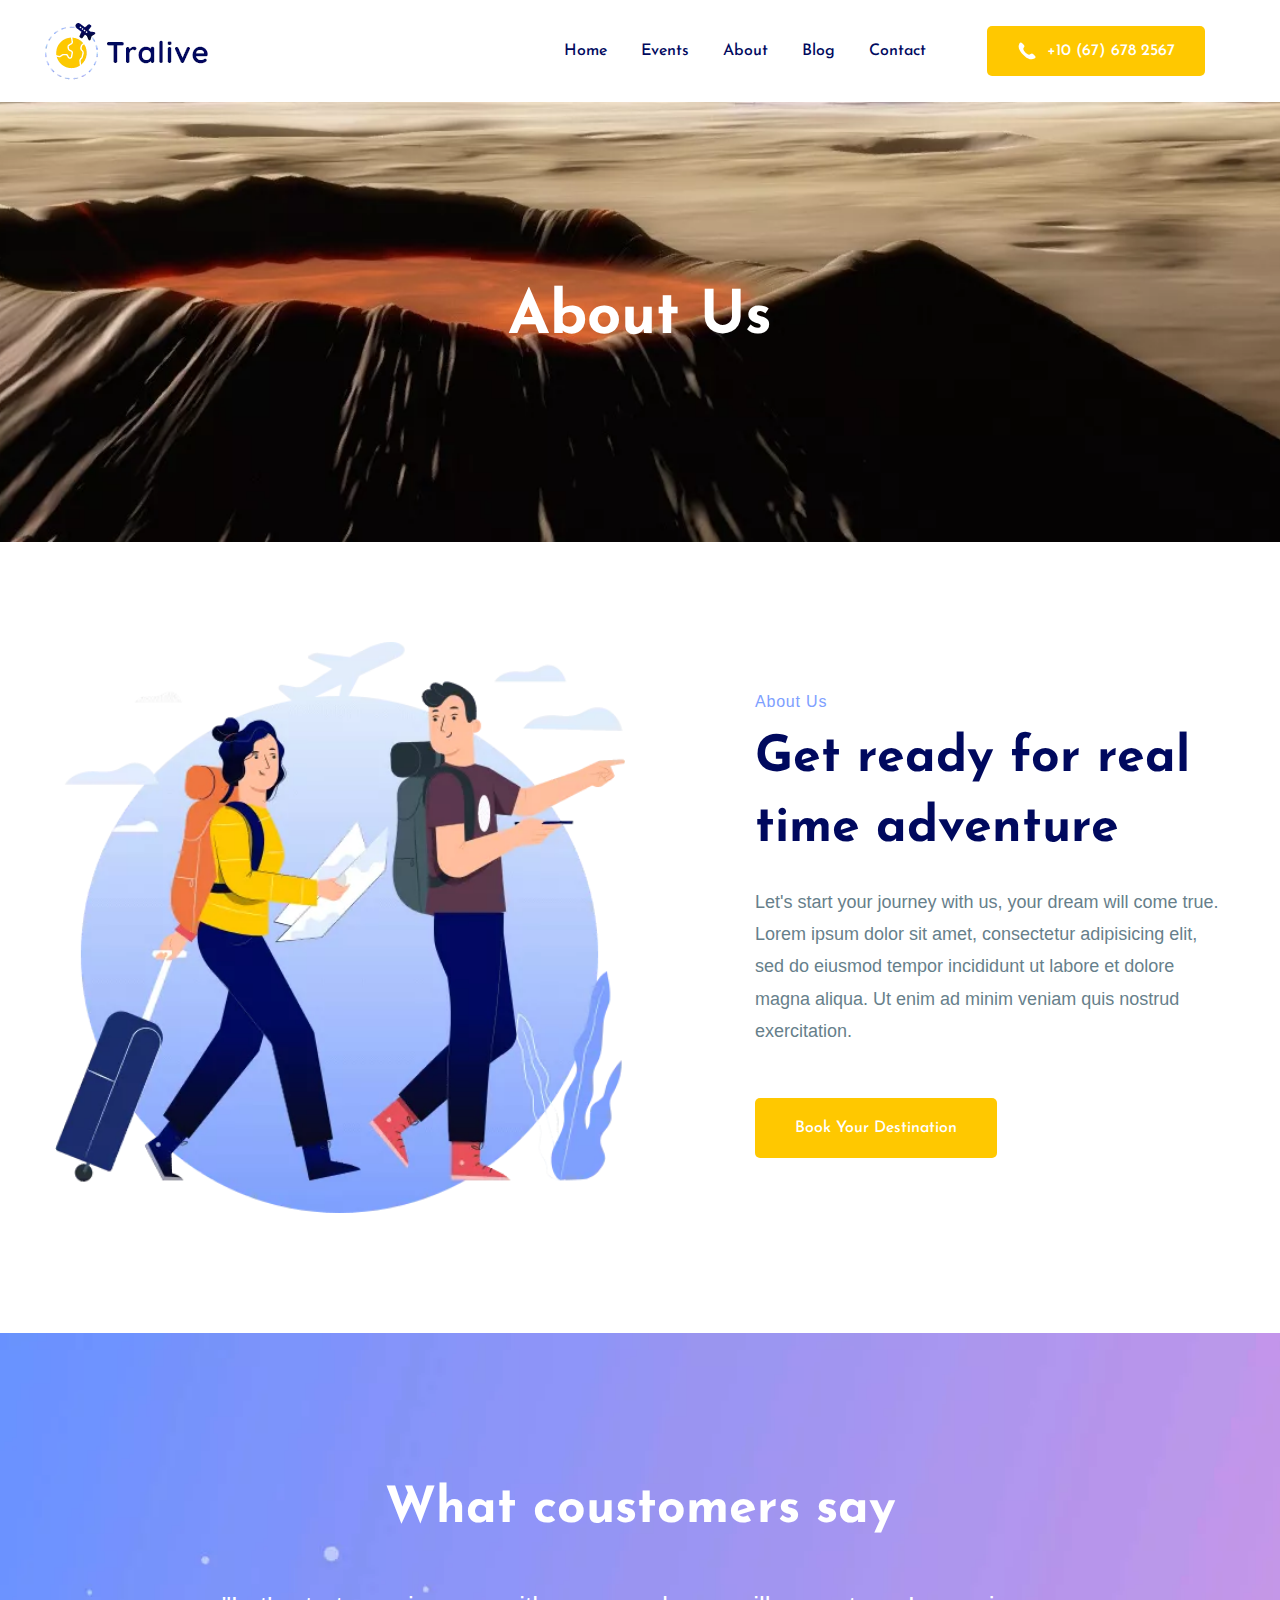
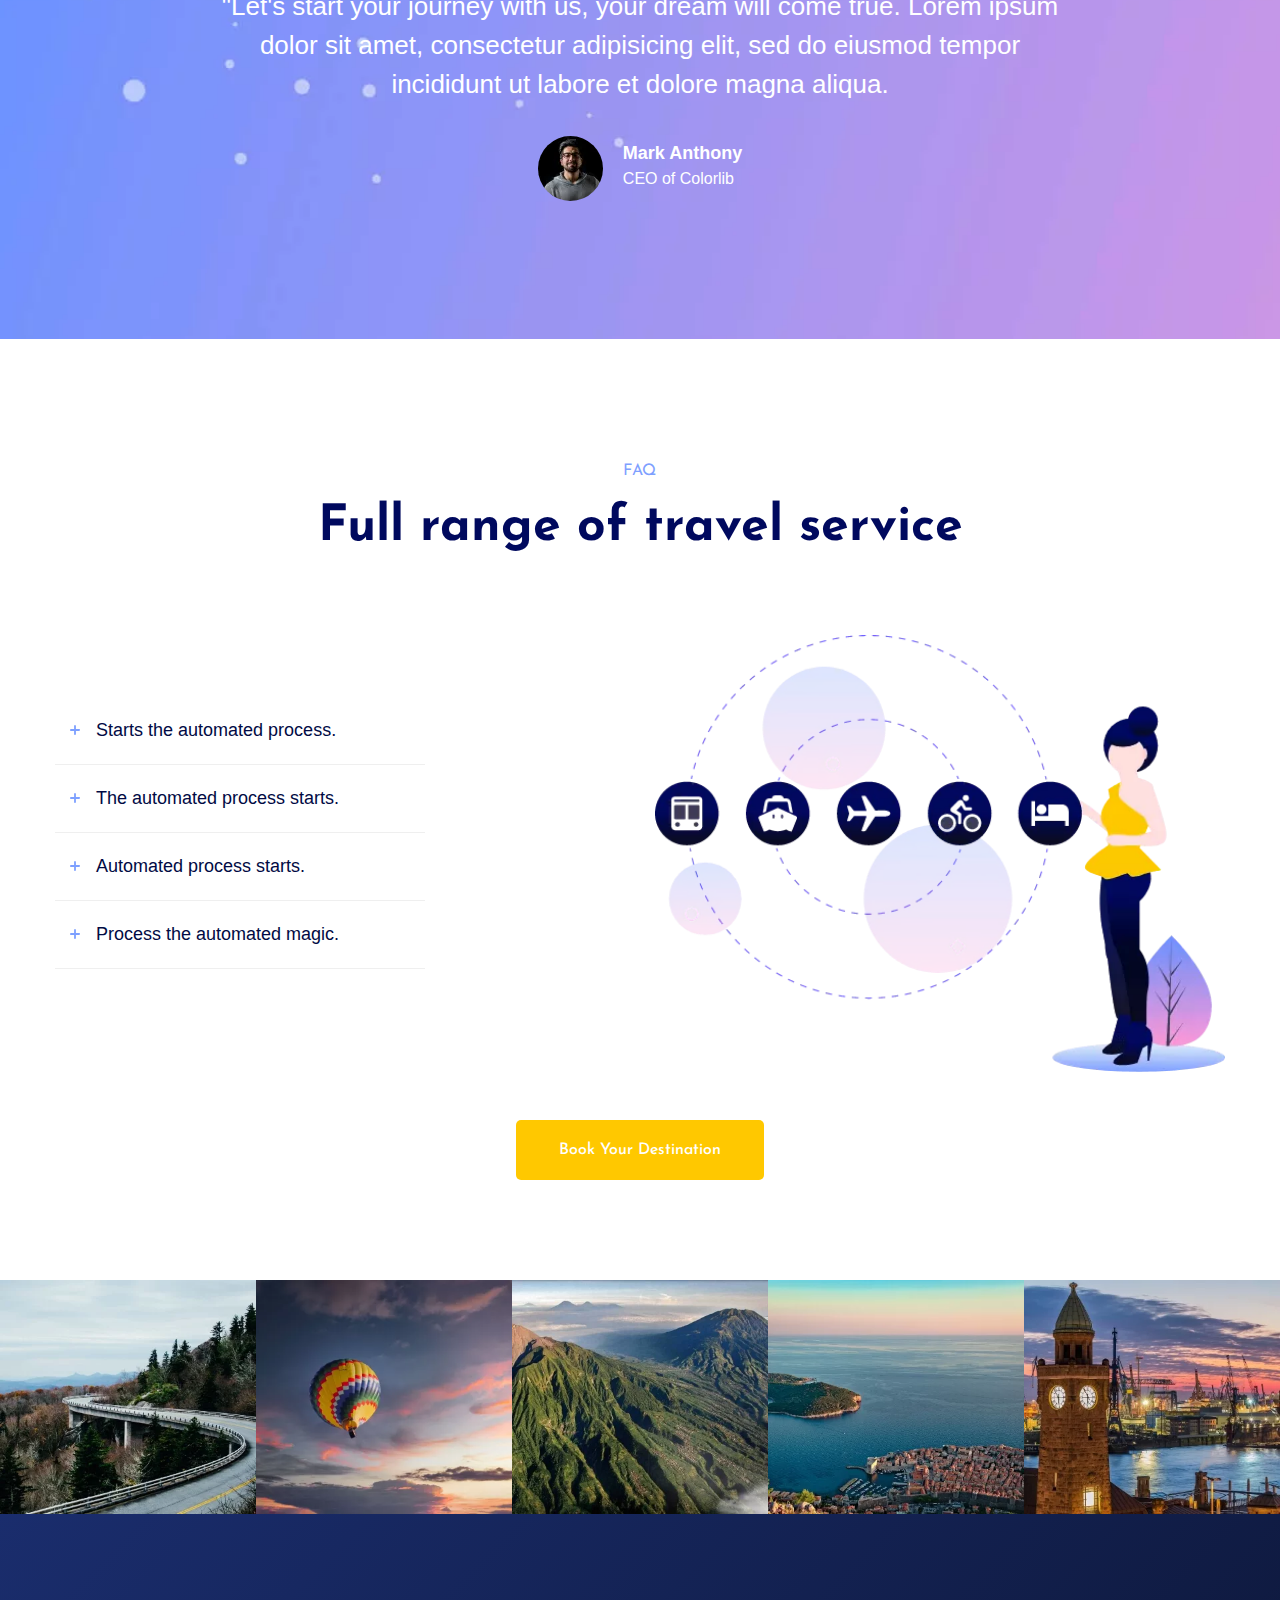
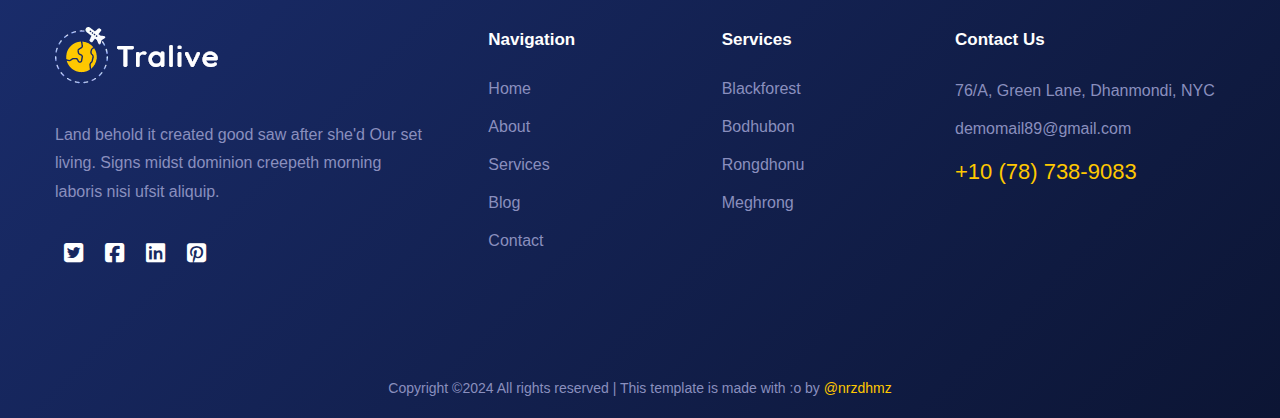
==== commit 618e6373: "Add files via upload" ====
--- a/about.html
+++ b/about.html
@@ -17,7 +17,7 @@
       href="https://fonts.googleapis.com/css2?family=Josefin+Sans:ital,wght@0,100..700;1,100..700&display=swap"
       rel="stylesheet"
     />
-    <link rel="stylesheet" href="./assets/scss/aboutSection.css" />
+    <link rel="stylesheet" href="./assets/scss/main.css" />
     <title>Portfolio</title>
   </head>
   <body>
@@ -52,7 +52,7 @@
       </div>
     </header>
     <main>
-      <section class="eventsTop">
+      <section class="eventsTop aboutBg">
         <div class="container">
           <h2>About Us</h2>
         </div>
@@ -75,7 +75,7 @@
                 enim ad minim veniam quis nostrud exercitation.
               </p>
               <a href="./about.html" class="btn aboutBtn"
-                >Book Your Destination</a
+                ><div>Book Your Destination</div></a
               >
             </div>
           </div>
@@ -187,7 +187,7 @@
           </div>
           <div class="faqBtn">
             <a href="./about.html" class="btn aboutBtn"
-              >Book Your Destination</a
+              ><div>Book Your Destination</div></a
             >
           </div>
         </div>
@@ -300,7 +300,7 @@
             <div class="container">
               <p>
                 Copyright ©2024 All rights reserved | This template is made with
-                :o by <a href="#">Colorlib</a>
+                :o by <a href="#">@nrzdhmz</a>
               </p>
             </div>
           </div>
--- a/assets/scss/main.css
+++ b/assets/scss/main.css
@@ -0,0 +1,1738 @@
+* {
+  margin: 0;
+  padding: 0;
+  box-sizing: border-box;
+  list-style: none;
+  text-decoration: none;
+  font-family: "Josefin Sans", sans-serif;
+}
+
+body {
+  font-size: 1rem;
+  font-weight: 400;
+  line-height: 1.5;
+  color: #212529;
+}
+
+.padding {
+  padding: 0 15px;
+}
+
+h4 {
+  font-family: "Roboto", sans-serif;
+}
+
+p {
+  font-family: "Roboto", sans-serif;
+  color: #677F8B;
+  font-size: 16px;
+  line-height: 30px;
+  margin-bottom: 15px;
+  font-weight: normal;
+  line-height: 1.4;
+}
+
+a {
+  font-family: "Roboto", sans-serif;
+}
+
+.container {
+  padding: 0 15px;
+  width: 100%;
+}
+@media (min-width: 576px) {
+  .container {
+    max-width: 540px;
+    padding: 0 0;
+  }
+}
+@media (min-width: 768px) {
+  .container {
+    max-width: 720px;
+  }
+}
+@media (min-width: 991px) {
+  .container {
+    max-width: 960px;
+  }
+}
+@media (min-width: 1200px) {
+  .container {
+    max-width: 1200px;
+  }
+}
+
+header {
+  transition: top 0.3s ease-in-out;
+}
+header .headerContainer {
+  padding: 10px 15px;
+  display: flex;
+  justify-content: space-between;
+  align-items: center;
+}
+@media (min-width: 767px) {
+  header .headerContainer {
+    padding: 10px 65px;
+  }
+}
+@media (min-width: 991px) {
+  header .headerContainer {
+    padding: 0 30px;
+  }
+}
+@media (min-width: 1200px) {
+  header .headerContainer {
+    padding: 0 45px;
+  }
+}
+header .headerContainer .logoContainer {
+  width: 16.6666666667%;
+  display: flex;
+  align-items: center;
+}
+header .headerContainer nav {
+  width: 83.3333333333%;
+}
+header .headerContainer nav .navigation {
+  justify-content: end;
+  align-items: center;
+  display: none;
+}
+@media (min-width: 991px) {
+  header .headerContainer nav .navigation {
+    display: flex;
+  }
+}
+header .headerContainer nav .navigation .buttonHeader {
+  margin: 0 15px 0 28px;
+}
+header .headerContainer nav .navigation li {
+  margin: 0 15px;
+  position: relative;
+}
+header .headerContainer nav .navigation li:hover .dropdown {
+  visibility: visible;
+  opacity: 1;
+  transform: translateY(0px);
+}
+header .headerContainer nav .navigation li .dropdown {
+  background: linear-gradient(to bottom, #00095e 0%, #0c0c1f 100%);
+  position: absolute;
+  width: 170px;
+  left: 0;
+  top: 100%;
+  visibility: hidden;
+  z-index: 99999;
+  opacity: 0;
+  box-shadow: 0 0 10px 3px rgba(0, 0, 0, 0.05);
+  padding: 17px 0;
+  transform: translateY(-10px);
+  transition: all 0.3s ease-out 0s;
+}
+header .headerContainer nav .navigation li .dropdown li {
+  margin-left: 7px;
+  display: block;
+}
+header .headerContainer nav .navigation li .dropdown li a {
+  padding: 6px 10px !important;
+  font-size: 16px;
+  color: #fff;
+  font-weight: 500;
+  transition: all 0.3s ease-out 0s;
+}
+header .headerContainer nav .navigation li .dropdown li a:hover {
+  transform: translateX(4px);
+}
+header .headerContainer nav .navigation li .dropdown li a:hover::after {
+  display: none;
+}
+header .headerContainer nav .navigation li a {
+  color: #00095e;
+  font-weight: 500;
+  padding: 39px 2px;
+  display: block;
+  font-size: 16px;
+  transition: all 0.3s ease-out 0s;
+  font-family: "Josefin Sans", sans-serif;
+  position: relative;
+}
+header .headerContainer nav .navigation li a:hover {
+  color: #7ea0ff;
+}
+header .headerContainer nav .navigation li a:hover::after {
+  width: 100%;
+  left: 0;
+}
+header .headerContainer nav .navigation li a::after {
+  content: "";
+  position: absolute;
+  width: 0;
+  bottom: 30px;
+  right: 5px;
+  left: -5px;
+  height: 2px;
+  transition: all 0.4s ease-out 0s;
+  background: #7ea0ff;
+}
+header .headerContainer nav .navigation li .headerBtn {
+  display: flex !important;
+  align-items: center !important;
+  gap: 5px;
+  color: #fff !important;
+  font-size: 16px !important;
+  font-weight: 500 !important;
+  border-radius: 5px;
+  padding: 13px 30px !important;
+  background: #ffc800;
+  margin-left: 16px;
+}
+header .headerContainer nav .navigation li .headerBtn::after {
+  display: none;
+}
+header .headerContainer nav .navigation li .headerBtn img {
+  filter: invert(100%);
+  width: 20px;
+  height: 20px;
+  margin-right: 5px;
+}
+
+.fixedHeader {
+  position: fixed;
+  top: -100px; /* Initially hide the fixed header off-screen */
+  left: 0;
+  width: 100%;
+  z-index: 9999;
+  box-shadow: 0 2px 4px rgba(0, 0, 0, 0.1);
+  background-color: #ffffff;
+  transition: top 0.3s ease-in-out; /* Add transition for smooth animation */
+}
+
+.hero {
+  display: flex;
+  justify-content: center;
+  align-items: center;
+  flex-direction: column;
+}
+.hero .heroContent {
+  padding-top: 105px;
+  text-align: center;
+  width: 80%;
+}
+.hero .heroContent h1 {
+  color: #00095e;
+  font-size: 22px;
+  font-weight: 700;
+  margin-bottom: 1px;
+  line-height: 1.3;
+}
+@media (min-width: 575px) {
+  .hero .heroContent h1 {
+    font-size: 40px;
+    line-height: 1.4;
+  }
+}
+@media (min-width: 991px) {
+  .hero .heroContent h1 {
+    font-size: 50px;
+    line-height: 1.2;
+  }
+}
+@media (min-width: 1200px) {
+  .hero .heroContent h1 {
+    font-size: 60px;
+  }
+}
+.hero .heroContent h1 .yellowBottom {
+  position: relative;
+  display: inline-block;
+  margin-bottom: 0.5rem;
+  margin-left: 0;
+}
+.hero .heroContent h1 .yellowBottom::before {
+  position: absolute;
+  content: "";
+  height: 11px;
+  background: #ffc800;
+  width: 97%;
+  display: inline-block;
+  top: 58%;
+  z-index: -1;
+  text-align: center;
+  left: 0;
+  right: 0;
+  margin: 0 auto;
+}
+.hero .heroContent p {
+  font-size: 20px;
+  color: #00095e;
+  margin-bottom: 40px;
+  font-weight: 400;
+  line-height: 1.6;
+  font-family: "Roboto", sans-serif;
+}
+@media (min-width: 575px) {
+  .hero .heroContent p {
+    font-size: 20px;
+  }
+}
+.hero .slider {
+  width: 100%;
+  background-image: url(../img/h1_hero1.png);
+  background-repeat: no-repeat;
+  background-position: top center;
+  background-size: cover;
+  height: 300px;
+  display: flex;
+  justify-content: center;
+  align-items: end;
+}
+@media (min-width: 767px) {
+  .hero .slider {
+    height: 400px;
+  }
+}
+@media (min-width: 991px) {
+  .hero .slider {
+    height: 550px;
+  }
+}
+@media (min-width: 1200px) {
+  .hero .slider {
+    height: 880px;
+  }
+}
+.hero .slider .container {
+  width: 66.6666666667%;
+}
+.hero .slider .container .carSpace {
+  animation: nudge 10s linear infinite alternate;
+  padding-bottom: 10%;
+}
+.hero .slider .container .carSpace img {
+  width: 100%;
+}
+
+@keyframes nudge {
+  0%, 100% {
+    transform: translate(0, 0);
+  }
+  50% {
+    transform: translate(-100px, 0);
+  }
+  80% {
+    transform: translate(100px, 0);
+  }
+}
+.btn {
+  background: #ffc800;
+  font-family: "Roboto", sans-serif;
+  text-transform: inherit !important;
+  padding: 30px 43px;
+  color: #fff !important;
+  cursor: pointer;
+  display: inline-block;
+  font-size: 16px !important;
+  font-weight: 500 !important;
+  border-radius: 5px;
+  line-height: 1;
+  z-index: 1;
+  line-height: 0;
+  transition: color 0.4s linear;
+  position: relative;
+  border: 0;
+  overflow: hidden;
+}
+.btn div {
+  position: relative;
+  z-index: 9999;
+}
+.btn::before {
+  content: "";
+  background: linear-gradient(to bottom, #00095e 0%, #0c0c1f 100%);
+  position: absolute;
+  left: 0;
+  top: 0;
+  width: 102%;
+  height: 102%;
+  z-index: 1;
+  border-radius: 0px;
+  transition: transform 0.5s;
+  transition-timing-function: ease;
+  transform-origin: 0 0;
+  transition-timing-function: cubic-bezier(0.5, 1.6, 0.4, 0.7);
+  transform: scaleY(0);
+  border-radius: 0px;
+}
+.btn:hover::before {
+  transform: scaleY(1);
+  z-index: 10;
+}
+
+.sliderBtn {
+  background: linear-gradient(to bottom, #00095e 0%, #0c0c1f 100%);
+  padding: 35px 60px;
+}
+.sliderBtn:hover::before {
+  background: #ffc800;
+}
+
+.container {
+  display: flex;
+  justify-content: center;
+}
+.container .events {
+  width: 100%;
+  display: flex;
+  flex-direction: column;
+  padding-top: 120px;
+  padding-bottom: 100px;
+}
+.container .events .eventsTitle {
+  display: flex;
+  align-items: center;
+  flex-direction: column;
+  margin-bottom: 45px;
+}
+.container .events .eventsTitle span {
+  color: #7EA0FF;
+  font-size: 16px;
+  font-weight: 400;
+  margin-bottom: 10px;
+  text-transform: capitalize;
+  display: inline-block;
+  letter-spacing: 0.05em;
+}
+.container .events .eventsTitle h2 {
+  font-size: 50px;
+  display: block;
+  font-weight: 700;
+  line-height: 1.4;
+  margin-bottom: 22px;
+  color: #00095E;
+}
+
+.container .events .wrapper {
+  position: relative;
+}
+.container .events .wrapper i {
+  top: 50%;
+  height: 50px;
+  width: 50px;
+  cursor: pointer;
+  font-size: 1.25rem;
+  position: absolute;
+  text-align: center;
+  line-height: 50px;
+  background: #fafafa;
+  border-radius: 50%;
+  box-shadow: 0 3px 6px rgba(0, 0, 0, 0.23);
+  transform: translateY(-50%);
+  transition: transform 0.1s linear;
+  display: none;
+}
+@media (min-width: 575px) {
+  .container .events .wrapper i {
+    display: block;
+  }
+}
+.container .events .wrapper i:active {
+  transform: translateY(-50%) scale(0.85);
+}
+.container .events .wrapper i:first-child {
+  left: -22px;
+  z-index: 999;
+}
+.container .events .wrapper i:last-child {
+  right: -22px;
+  z-index: 999;
+}
+.container .events .wrapper .carousel {
+  display: grid;
+  grid-auto-flow: column;
+  overflow-x: auto;
+  scroll-snap-type: x mandatory;
+  gap: 30px;
+  border-radius: 4px;
+  scroll-behavior: smooth;
+  scrollbar-width: none;
+  grid-auto-columns: 100%;
+}
+@media (min-width: 767px) {
+  .container .events .wrapper .carousel {
+    grid-auto-columns: 50%;
+  }
+}
+@media (min-width: 991px) {
+  .container .events .wrapper .carousel {
+    grid-auto-columns: calc(33.3333333333% - 20px);
+  }
+}
+.container .events .wrapper .carousel .card {
+  scroll-snap-align: start;
+  margin-bottom: 30px !important;
+  background: #fff;
+  cursor: pointer;
+  flex-direction: column;
+}
+.container .events .wrapper .carousel .card .swiperImg {
+  border-radius: 5px 5px 0px 0px;
+  overflow: hidden;
+  width: 100%;
+}
+.container .events .wrapper .carousel .card .swiperImg img {
+  width: 100%;
+  height: 100%;
+  transform: scale(1.08);
+  transition: all 0.4s ease-out 0s;
+}
+.container .events .wrapper .carousel .card .swiperImg img:hover {
+  transform: scale(1.15);
+}
+.container .events .wrapper .carousel .card .swiperContent {
+  border-radius: 0px 0px 5px 5px;
+  padding: 30px 20px 30px 23px;
+  box-shadow: 0 10px 15px rgba(0, 9, 94, 0.06);
+  transition: all 0.3s ease-out 0s;
+}
+.container .events .wrapper .carousel .card .swiperContent .swiperTop {
+  display: flex;
+  justify-content: space-between;
+}
+.container .events .wrapper .carousel .card .swiperContent .swiperTop h3 {
+  font-family: "Josefin Sans", sans-serif;
+  color: #00095E;
+  margin-top: 0px;
+  font-style: normal;
+  font-weight: 500;
+}
+.container .events .wrapper .carousel .card .swiperContent .swiperTop h3 a {
+  color: #00095E;
+  font-family: "Josefin Sans", sans-serif;
+  font-size: 22px;
+  font-weight: 700;
+  margin-bottom: 10px;
+  display: block;
+}
+.container .events .wrapper .carousel .card .swiperContent .swiperTop .price {
+  font-size: 22px;
+  font-weight: 700;
+  color: #7EA0FF;
+  line-height: 1;
+}
+.container .events .wrapper .carousel .card .swiperContent p {
+  color: #00095E;
+  font-size: 14px;
+  font-weight: 500;
+  margin: 0;
+  padding: 0;
+  line-height: 1.4;
+}
+.container .events .wrapper .carousel .card .swiperContent p a {
+  color: #7EA0FF;
+  background: rgba(126, 160, 255, 0.05);
+  font-size: 14px;
+  display: inline-block;
+  font-weight: 500;
+  line-height: 1;
+  margin: 0;
+  padding: 9px 15px;
+  border-radius: 19px;
+  margin-right: 13px;
+}
+
+.about {
+  display: flex;
+  justify-content: center;
+  padding-bottom: 120px;
+}
+.about .container {
+  display: flex;
+  flex-direction: column;
+  flex-wrap: wrap;
+  justify-content: space-between;
+  align-items: center;
+  gap: 30px;
+}
+@media (min-width: 991px) {
+  .about .container {
+    flex-direction: row;
+    gap: 0;
+  }
+}
+.about .container .aboutImgContainer {
+  width: 100%;
+  display: flex;
+  justify-content: center;
+}
+@media (min-width: 991px) {
+  .about .container .aboutImgContainer {
+    width: 50%;
+  }
+}
+.about .container .aboutImgContainer img {
+  width: 83.3333333333%;
+}
+@media (min-width: 991px) {
+  .about .container .aboutImgContainer img {
+    width: 100%;
+  }
+}
+.about .container .aboutContent {
+  width: 100%;
+}
+@media (min-width: 991px) {
+  .about .container .aboutContent {
+    width: 50%;
+  }
+}
+@media (min-width: 1200px) {
+  .about .container .aboutContent {
+    width: 41.6666666667%;
+  }
+}
+.about .container .aboutContent .sectionTitle span {
+  color: #7EA0FF;
+  font-size: 16px;
+  font-weight: 400;
+  margin-bottom: 10px;
+  text-transform: capitalize;
+  display: inline-block;
+  letter-spacing: 0.05em;
+  font-family: "Roboto", sans-serif;
+}
+.about .container .aboutContent .sectionTitle h2 {
+  font-size: 24px;
+  display: block;
+  font-weight: 700;
+  line-height: 1.4;
+  margin-bottom: 22px;
+  color: #00095E;
+}
+@media (min-width: 575px) {
+  .about .container .aboutContent .sectionTitle h2 {
+    font-size: 31px;
+  }
+}
+@media (min-width: 767px) {
+  .about .container .aboutContent .sectionTitle h2 {
+    font-size: 43px;
+  }
+}
+@media (min-width: 991px) {
+  .about .container .aboutContent .sectionTitle h2 {
+    font-size: 41px;
+  }
+}
+@media (min-width: 1200px) {
+  .about .container .aboutContent .sectionTitle h2 {
+    font-size: 50px;
+  }
+}
+.about .container .aboutContent .sectionCaption p {
+  font-size: 18px;
+  font-weight: 400;
+  line-height: 1.8;
+  margin-bottom: 50px;
+  font-family: "Roboto", sans-serif;
+  color: #677F8B;
+}
+.about .container .aboutContent .sectionCaption .aboutBtn {
+  padding: 30px 40px;
+}
+
+.testimonial {
+  background-image: url(../img/section_bg1.jpg);
+  background-size: cover;
+  background-repeat: no-repeat;
+  position: relative;
+  padding-top: 90px;
+  padding-bottom: 70px;
+  display: flex;
+  justify-content: center;
+  align-items: center;
+}
+@media (min-width: 768px) {
+  .testimonial {
+    padding-top: 139px;
+    padding-bottom: 130px;
+  }
+}
+.testimonial .container {
+  display: flex;
+  justify-content: center;
+}
+.testimonial .container .itemPerson {
+  width: 80%;
+  text-align: center;
+  display: flex;
+  justify-content: center;
+  flex-direction: column;
+  align-items: center;
+}
+.testimonial .container .itemPerson .testimonialTop {
+  align-items: center;
+  justify-content: center;
+  display: flex;
+  flex-direction: column;
+}
+.testimonial .container .itemPerson .testimonialTop h2 {
+  font-size: 29px;
+  margin-bottom: 20px;
+  font-weight: 700;
+  color: #fff;
+}
+@media (min-width: 575px) {
+  .testimonial .container .itemPerson .testimonialTop h2 {
+    font-size: 42px;
+    margin-bottom: 30px;
+  }
+}
+@media (min-width: 767px) {
+  .testimonial .container .itemPerson .testimonialTop h2 {
+    font-size: 50px;
+    margin-bottom: 30px;
+  }
+}
+@media (min-width: 991px) {
+  .testimonial .container .itemPerson .testimonialTop h2 {
+    margin-bottom: 40px;
+  }
+}
+.testimonial .container .itemPerson .testimonialTop p {
+  font-family: "Roboto", sans-serif;
+  line-height: 1.5;
+  margin-bottom: 32px;
+  font-size: 15px;
+  color: #fff;
+  font-weight: 400;
+  padding: 0px;
+  margin-bottom: 30px;
+}
+@media (min-width: 767px) {
+  .testimonial .container .itemPerson .testimonialTop p {
+    font-size: 18px;
+    margin-bottom: 40px;
+    padding: 0 50px;
+  }
+}
+@media (min-width: 991px) {
+  .testimonial .container .itemPerson .testimonialTop p {
+    font-size: 20px;
+    margin-bottom: 32px;
+  }
+}
+@media (min-width: 1200px) {
+  .testimonial .container .itemPerson .testimonialTop p {
+    font-size: 26px;
+  }
+}
+.testimonial .container .itemPerson .testimonialPerson {
+  display: flex;
+  align-items: center;
+}
+.testimonial .container .itemPerson .testimonialPerson .personText {
+  margin-left: 20px;
+  text-align: left;
+}
+.testimonial .container .itemPerson .testimonialPerson .personText span {
+  font-family: "Roboto", sans-serif;
+  color: #fff;
+  font-size: 26px;
+  font-weight: 600;
+  text-align: left;
+}
+@media (min-width: 575px) {
+  .testimonial .container .itemPerson .testimonialPerson .personText span {
+    font-size: 18px;
+  }
+}
+.testimonial .container .itemPerson .testimonialPerson .personText p {
+  color: #fff;
+  width: 100%;
+  font-weight: 500;
+  line-height: 1.5;
+  font-family: "Roboto", sans-serif;
+  margin-bottom: 15px;
+  font-size: 16px;
+}
+
+footer {
+  display: flex;
+  justify-content: center;
+  background: linear-gradient(135deg, #1a2d6d 0%, #0c1534 100%);
+}
+footer .container {
+  display: flex;
+  flex-wrap: wrap;
+}
+footer .container .footerTop {
+  display: flex;
+  flex-wrap: wrap;
+  justify-content: space-between;
+  padding-top: 120px;
+  padding-bottom: 50px;
+}
+footer .container .footerTop .footerFirst {
+  width: 100%;
+}
+@media (min-width: 576px) {
+  footer .container .footerTop .footerFirst {
+    width: 66.6666666667%;
+  }
+}
+@media (min-width: 768px) {
+  footer .container .footerTop .footerFirst {
+    width: 50%;
+  }
+}
+@media (min-width: 992px) {
+  footer .container .footerTop .footerFirst {
+    width: 33.3333333333%;
+  }
+}
+footer .container .footerTop .footerFirst .footerFirstTop .logoFooterContainer {
+  margin-bottom: 29px;
+}
+footer .container .footerTop .footerFirst .footerFirstTop p {
+  color: #8a8fbe;
+  font-size: 16px;
+  margin-bottom: 21px;
+  line-height: 1.8;
+}
+footer .container .footerTop .footerFirst .footerSocials ul {
+  display: flex;
+  gap: 4px;
+}
+footer .container .footerTop .footerFirst .footerSocials ul li i {
+  transition: 0.6s;
+}
+footer .container .footerTop .footerFirst .footerSocials ul li:hover i {
+  color: #FFC800;
+  transform: translateY(-7px);
+}
+footer .container .footerTop .footerFirst nav ul {
+  display: flex;
+}
+footer .container .footerTop .footerFirst nav ul a {
+  color: #fff;
+  font-size: 22px;
+  display: inline-block;
+  text-align: center;
+  padding: 9px;
+  position: relative;
+  top: 0;
+  transition: all 0.4s ease-out 0s;
+}
+footer .container .footerTop .footerMiddle h4 {
+  font-family: "Roboto", sans-serif;
+  color: #fff;
+  font-size: 17px;
+  margin-bottom: 25px;
+  font-weight: 700;
+}
+footer .container .footerTop .footerMiddle nav ul {
+  display: flex;
+  flex-direction: column;
+}
+footer .container .footerTop .footerMiddle nav ul li {
+  margin-bottom: 13px;
+}
+footer .container .footerTop .footerMiddle nav ul li:hover a {
+  text-decoration: underline;
+  color: #fff;
+}
+footer .container .footerTop .footerMiddle nav ul li a {
+  color: #8a8fbe;
+  font-weight: 400;
+  font-size: 16px;
+  -webkit-text-decoration: underline transparent;
+          text-decoration: underline transparent;
+  transition: all 0.3s ease-out 0s;
+}
+footer .container .footerTop .footerSecond {
+  width: 100%;
+}
+@media (min-width: 576px) {
+  footer .container .footerTop .footerSecond {
+    width: 50%;
+  }
+}
+@media (min-width: 768px) {
+  footer .container .footerTop .footerSecond {
+    width: 33.3333333333%;
+  }
+}
+@media (min-width: 992px) {
+  footer .container .footerTop .footerSecond {
+    width: 16.6666666667%;
+  }
+}
+footer .container .footerTop .footerThird {
+  width: 100%;
+}
+@media (min-width: 576px) {
+  footer .container .footerTop .footerThird {
+    width: 50%;
+  }
+}
+@media (min-width: 768px) {
+  footer .container .footerTop .footerThird {
+    width: 33.3333333333%;
+  }
+}
+@media (min-width: 992px) {
+  footer .container .footerTop .footerThird {
+    width: 16.6666666667%;
+  }
+}
+footer .container .footerTop .footerLast {
+  width: 100%;
+  margin-bottom: 0;
+}
+@media (min-width: 576px) {
+  footer .container .footerTop .footerLast {
+    width: 100%;
+  }
+}
+@media (min-width: 768px) {
+  footer .container .footerTop .footerLast {
+    width: 33.3333333333%;
+  }
+}
+@media (min-width: 992px) {
+  footer .container .footerTop .footerLast {
+    width: 25%;
+    margin-bottom: 50px;
+  }
+}
+footer .container .footerTop .footerLast .footerTitle h4 {
+  color: #fff;
+  font-size: 17px;
+  margin-bottom: 28px;
+  font-weight: 700;
+}
+footer .container .footerTop .footerLast .footerTitle p {
+  color: #8A8FBE;
+  font-size: 16px;
+  margin-bottom: 15px;
+}
+footer .container .footerTop .footerLast .footerTitle a {
+  font-family: "Roboto", sans-serif;
+  font-size: 22px !important;
+  color: #FFC800 !important;
+  margin-bottom: 0px;
+  font-weight: 400 !important;
+  display: block;
+}
+footer .container .footerBottom {
+  padding-top: 0;
+  padding-bottom: 1px;
+  width: 100%;
+}
+@media (min-width: 991px) {
+  footer .container .footerBottom {
+    padding-top: 45px;
+  }
+}
+footer .container .footerBottom .container {
+  display: flex;
+  justify-content: center;
+  text-align: center;
+}
+footer .container .footerBottom .container p {
+  color: #8A8FBE;
+  font-weight: 400;
+  font-size: 14px;
+  line-height: 2;
+}
+footer .container .footerBottom .container p a {
+  color: #FFC800;
+}
+
+.faq {
+  padding-top: 120px;
+  padding-bottom: 100px;
+  display: flex;
+  justify-content: center;
+}
+.faq .container {
+  display: flex;
+  flex-direction: column;
+  justify-content: space-between;
+}
+.faq .container .faqTop {
+  text-align: center;
+}
+.faq .container .faqTop span {
+  color: #7EA0FF;
+  font-size: 16px;
+  font-weight: 400;
+  margin-bottom: 10px;
+  text-transform: capitalize;
+  display: inline-block;
+  letter-spacing: 0.05em;
+}
+.faq .container .faqTop h2 {
+  font-size: 24px;
+  display: block;
+  font-weight: 700;
+  line-height: 1.4;
+  margin-bottom: 22px;
+  color: #00095E;
+}
+@media (min-width: 575px) {
+  .faq .container .faqTop h2 {
+    font-size: 31px;
+  }
+}
+@media (min-width: 767px) {
+  .faq .container .faqTop h2 {
+    font-size: 43px;
+  }
+}
+@media (min-width: 991px) {
+  .faq .container .faqTop h2 {
+    font-size: 41px;
+  }
+}
+@media (min-width: 1200px) {
+  .faq .container .faqTop h2 {
+    font-size: 50px;
+  }
+}
+.faq .container .faqBottom {
+  display: flex;
+  flex-wrap: wrap;
+  justify-content: space-between;
+}
+.faq .container .faqBottom .faqBg {
+  width: 100%;
+  padding-top: 50px;
+}
+@media (min-width: 768px) {
+  .faq .container .faqBottom .faqBg {
+    width: 83.3333333333%;
+  }
+}
+@media (min-width: 991px) {
+  .faq .container .faqBottom .faqBg {
+    width: 50%;
+  }
+}
+@media (min-width: 1200px) {
+  .faq .container .faqBottom .faqBg {
+    width: 50%;
+  }
+}
+.faq .container .faqBottom .faqBg img {
+  width: 100%;
+}
+.faq .container .faqBottom .collapses {
+  width: 100%;
+  display: flex;
+  flex-direction: column;
+  justify-content: center;
+}
+@media (min-width: 768px) {
+  .faq .container .faqBottom .collapses {
+    width: 83.3333333333%;
+  }
+}
+@media (min-width: 992px) {
+  .faq .container .faqBottom .collapses {
+    width: 50%;
+  }
+}
+@media (min-width: 1200px) {
+  .faq .container .faqBottom .collapses {
+    width: 33.3333333333%;
+  }
+}
+.faq .container .faqBottom .collapses .collapsible {
+  background-color: transparent;
+  color: #010A44;
+  font-size: 16px;
+  padding: 20px 15px 20px 41px;
+  display: block;
+  text-decoration: none;
+  border-bottom: 1px solid #EFEFEF !important;
+  font-size: 18px;
+  cursor: pointer;
+  position: relative;
+}
+.faq .container .faqBottom .collapses .collapsible .plus {
+  position: absolute;
+  width: 10px;
+  top: 28px;
+  left: 15px;
+}
+.faq .container .faqBottom .collapses .collapsible .icon {
+  position: absolute;
+  width: 10px;
+  top: 28px;
+  left: 15px;
+}
+.faq .container .faqBottom .collapses .content {
+  display: none;
+  overflow: hidden;
+  padding: 20px 15px 20px 41px;
+  transition: max-height 0.5s ease;
+}
+.faq .container .faqBottom .collapses .content p {
+  color: #212529;
+}
+.faq .container .faqBtn {
+  display: flex;
+  margin-top: 40px;
+  justify-content: center;
+}
+
+.collapsible.hideAfter::after {
+  display: none;
+}
+
+.video {
+  padding-bottom: 120px;
+  display: flex;
+  justify-content: center;
+  position: relative;
+}
+.video iframe {
+  position: absolute;
+  z-index: 2000;
+  width: 100%;
+  height: 100vh;
+  display: none;
+}
+.video .container .videoContainer {
+  background-image: url(../img/video-bg.jpg);
+  height: 350px;
+  width: 100%;
+  background-repeat: no-repeat;
+  background-size: cover;
+  position: relative;
+  display: flex;
+  justify-content: center;
+  align-items: center;
+  border-radius: 20px;
+}
+@media (min-width: 767px) {
+  .video .container .videoContainer {
+    height: 450px;
+  }
+}
+@media (min-width: 991px) {
+  .video .container .videoContainer {
+    height: 560px;
+  }
+}
+.video .container .videoContainer .videoContent {
+  display: flex;
+  flex-direction: column;
+  align-items: center;
+  justify-content: center;
+}
+.video .container .videoContainer .videoContent .videoIcon {
+  margin-bottom: 20px;
+  display: block;
+  cursor: pointer;
+}
+.video .container .videoContainer .videoContent h3 {
+  color: #fff;
+  font-weight: 600;
+  font-size: 30px;
+}
+
+.mfp-bg {
+  top: 0;
+  left: 0;
+  width: 100%;
+  height: 100%;
+  z-index: 1042;
+  overflow: hidden;
+  position: fixed;
+  background: #4A3600;
+  opacity: 0.6;
+  height: 5824px;
+  position: absolute;
+  display: none;
+}
+
+.sample-slider {
+  width: 100%;
+  position: relative;
+  margin-bottom: -15px;
+}
+.sample-slider .swiper-slide {
+  position: relative;
+}
+.sample-slider .swiper-slide::before {
+  content: "";
+  position: absolute;
+  width: 100%;
+  height: 97.3%;
+  background: rgba(255, 200, 0, 0.2);
+  z-index: 999;
+  opacity: 0;
+  transition: 0.6s;
+}
+.sample-slider .swiper-slide:hover .insta {
+  opacity: 1;
+  transform: translateY(0px);
+}
+.sample-slider .swiper-slide:hover::before {
+  opacity: 1;
+}
+.sample-slider .swiper-slide .bgScroll {
+  width: 100%;
+  background-size: cover;
+}
+.sample-slider .swiper-slide .insta {
+  position: absolute;
+  width: 40px;
+  top: 45%;
+  left: 45%;
+  z-index: 999;
+  opacity: 0;
+  transition: 0.6s;
+  transform: translateY(-15px);
+}
+
+.eventsTop {
+  background-repeat: no-repeat;
+  background-position: top center;
+  background-size: cover;
+  height: 300px;
+  display: flex;
+  justify-content: center;
+  align-items: center;
+}
+@media (min-width: 575px) {
+  .eventsTop {
+    height: 400px;
+  }
+}
+@media (min-width: 767px) {
+  .eventsTop {
+    height: 440px;
+  }
+}
+.eventsTop .container h2 {
+  color: #fff;
+  font-size: 60px;
+  display: block;
+  font-weight: 700;
+  line-height: 1.4;
+  margin-bottom: 0.5rem;
+}
+
+.eventsBg {
+  background-image: url(../img/h1_hero2.jpg.webp);
+}
+
+.aboutBg {
+  background-image: url(../img/h1_hero4.jpg.webp);
+  margin-bottom: 100px;
+}
+
+.contactTop {
+  background-image: url(../img/h1_hero6.jpg.webp);
+}
+
+.container .events .container {
+  position: relative;
+}
+.container .events .container i {
+  top: 50%;
+  height: 50px;
+  width: 50px;
+  cursor: pointer;
+  font-size: 1.25rem;
+  position: absolute;
+  text-align: center;
+  line-height: 50px;
+  background: #fafafa;
+  border-radius: 50%;
+  box-shadow: 0 3px 6px rgba(0, 0, 0, 0.23);
+  transform: translateY(-50%);
+  transition: transform 0.1s linear;
+  display: none;
+}
+@media (min-width: 575px) {
+  .container .events .container i {
+    display: block;
+  }
+}
+.container .events .container i:active {
+  transform: translateY(-50%) scale(0.85);
+}
+.container .events .container i:first-child {
+  left: -22px;
+  z-index: 999;
+}
+.container .events .container i:last-child {
+  right: -22px;
+  z-index: 999;
+}
+.container .events .container .carousel {
+  display: flex;
+  flex-wrap: wrap;
+  justify-content: center;
+  width: 100%;
+}
+.container .events .container .carousel .card {
+  width: 100%;
+  flex-direction: column;
+  padding: 0 15px;
+  margin-bottom: 30px !important;
+}
+@media (min-width: 767px) {
+  .container .events .container .carousel .card {
+    width: 50%;
+  }
+}
+@media (min-width: 992px) {
+  .container .events .container .carousel .card {
+    width: 33.3333333333%;
+  }
+}
+.container .events .container .carousel .card .swiperImg {
+  border-radius: 5px 5px 0px 0px;
+  overflow: hidden;
+  width: 100%;
+}
+.container .events .container .carousel .card .swiperImg img {
+  width: 100%;
+  height: 100%;
+  transform: scale(1.08);
+  transition: all 0.4s ease-out 0s;
+}
+.container .events .container .carousel .card .swiperImg img:hover {
+  transform: scale(1.15);
+}
+.container .events .container .carousel .card .swiperContent {
+  border-radius: 0px 0px 5px 5px;
+  padding: 30px 20px 30px 23px;
+  box-shadow: 0 10px 15px rgba(0, 9, 94, 0.06);
+  transition: all 0.3s ease-out 0s;
+}
+.container .events .container .carousel .card .swiperContent .swiperTop {
+  display: flex;
+  justify-content: space-between;
+}
+.container .events .container .carousel .card .swiperContent .swiperTop h3 {
+  font-family: "Josefin Sans", sans-serif;
+  color: #00095E;
+  margin-top: 0px;
+  font-style: normal;
+  font-weight: 500;
+}
+.container .events .container .carousel .card .swiperContent .swiperTop h3 a {
+  color: #00095E;
+  font-family: "Josefin Sans", sans-serif;
+  font-size: 22px;
+  font-weight: 700;
+  margin-bottom: 10px;
+  display: block;
+}
+.container .events .container .carousel .card .swiperContent .swiperTop .price {
+  font-size: 22px;
+  font-weight: 700;
+  color: #7EA0FF;
+  line-height: 1;
+}
+.container .events .container .carousel .card .swiperContent p {
+  color: #00095E;
+  font-size: 14px;
+  font-weight: 500;
+  margin: 0;
+  padding: 0;
+  line-height: 1.4;
+}
+.container .events .container .carousel .card .swiperContent p a {
+  color: #7EA0FF;
+  background: rgba(126, 160, 255, 0.05);
+  font-size: 14px;
+  display: inline-block;
+  font-weight: 500;
+  line-height: 1;
+  margin: 0;
+  padding: 9px 15px;
+  border-radius: 19px;
+  margin-right: 13px;
+}
+
+.blogTop {
+  background-repeat: no-repeat;
+  background-position: top center;
+  background-size: cover;
+  height: 474px;
+  display: flex;
+  justify-content: center;
+  align-items: center;
+}
+@media (min-width: 575px) {
+  .blogTop {
+    height: 400px;
+  }
+}
+@media (min-width: 767px) {
+  .blogTop {
+    height: 540px;
+  }
+}
+@media (min-width: 1200px) {
+  .blogTop {
+    height: 650px;
+  }
+}
+.blogTop .container {
+  padding: 0 25px;
+}
+.blogTop .container .heroCard {
+  width: 100%;
+  display: flex;
+  flex-direction: column;
+  padding: 50px 20px 50px 20px;
+  position: relative;
+  display: flex;
+  justify-content: center;
+  align-items: center;
+}
+@media (min-width: 575px) {
+  .blogTop .container .heroCard {
+    width: 58.3333333333%;
+  }
+}
+.blogTop .container .heroCard::before {
+  position: absolute;
+  content: "";
+  background: rgba(0, 9, 94, 0.2);
+  top: 0;
+  left: 0;
+  right: 0;
+  bottom: 0;
+  width: 100%;
+  height: 100%;
+  border-radius: 10px;
+}
+.blogTop .container .heroCard h2 {
+  color: #fff;
+  font-size: 60px;
+  display: block;
+  font-weight: 700;
+  line-height: 1;
+  margin-bottom: 0.5rem;
+  z-index: 999;
+}
+.blogTop .container .heroCard .heroContent {
+  display: flex;
+  align-items: center;
+  flex-direction: column;
+  justify-content: center;
+  z-index: 999;
+}
+.blogTop .container .heroCard .heroContent p {
+  color: white;
+  font-size: 14px;
+  font-weight: 500;
+  padding: 0;
+  margin-bottom: 20px;
+  line-height: 1.6;
+  display: flex;
+}
+.blogTop .container .heroCard .heroContent p a {
+  color: #fff;
+  background: rgba(255, 255, 255, 0.3);
+  font-size: 14px;
+  display: inline-block;
+  font-weight: 500;
+  line-height: 1;
+  margin: 0;
+  padding: 9px 15px;
+  border-radius: 19px;
+  margin-right: 13px;
+  transition: all 0.3s ease-out 0s;
+}
+.blogTop .container .heroCard .heroContent span {
+  font-size: 34px;
+  font-weight: 600;
+  color: #fff;
+}
+
+.blogTop {
+  background-image: url(../img/h1_hero3.jpg.webp);
+}
+
+.plan {
+  display: flex;
+  justify-content: center;
+  align-items: center;
+  padding-top: 120px;
+  padding-bottom: 100px;
+}
+.plan .container {
+  display: flex;
+  justify-content: center;
+  align-items: center;
+}
+.plan .container .days {
+  display: flex;
+  flex-direction: column;
+  justify-content: center;
+  align-items: center;
+  width: 91.6666666667%;
+}
+@media (min-width: 767px) {
+  .plan .container .days {
+    width: 83.3333333333%;
+  }
+}
+@media (min-width: 991px) {
+  .plan .container .days {
+    width: 66.6666666667%;
+  }
+}
+.plan .container .days .day {
+  margin-bottom: 45px;
+}
+.plan .container .days .day h2 {
+  font-size: 24px;
+  display: block;
+  font-weight: 700;
+  line-height: 1.4;
+  margin-bottom: 22px;
+  color: #00095e;
+}
+@media (min-width: 575px) {
+  .plan .container .days .day h2 {
+    font-size: 31px;
+  }
+}
+@media (min-width: 767px) {
+  .plan .container .days .day h2 {
+    font-size: 41px;
+  }
+}
+@media (min-width: 991px) {
+  .plan .container .days .day h2 {
+    font-size: 43px;
+  }
+}
+@media (min-width: 767px) {
+  .plan .container .days .day h2 {
+    font-size: 44px;
+  }
+}
+@media (min-width: 1200px) {
+  .plan .container .days .day h2 {
+    font-size: 41px;
+  }
+}
+.plan .container .days .day p {
+  color: #677f8b;
+  font-size: 18px;
+  font-weight: 400;
+  line-height: 1.5;
+}
+
+.map {
+  display: none;
+  justify-content: center;
+}
+@media (min-width: 576px) {
+  .map {
+    display: flex;
+  }
+}
+@media (min-width: 767px) {
+  .map {
+    padding-top: 0;
+  }
+}
+.map .container {
+  display: flex;
+  padding-top: 130px;
+}
+.map .container iframe {
+  margin-bottom: 48px;
+  padding-bottom: 24px;
+}
+
+.contact {
+  display: flex;
+  justify-content: center;
+  padding-bottom: 100px;
+}
+.contact .container {
+  display: flex;
+  flex-direction: column;
+}
+.contact .container .top {
+  width: 100%;
+}
+.contact .container .top h2 {
+  color: #00095E;
+  font-size: 27px;
+  font-weight: 600;
+  margin-bottom: 20px;
+}
+.contact .container .form {
+  width: 100%;
+  display: flex;
+  flex-direction: column;
+  justify-content: space-between;
+  gap: 30px;
+}
+@media (min-width: 991px) {
+  .contact .container .form {
+    flex-direction: row;
+    gap: 0;
+  }
+}
+.contact .container .form .formPadding {
+  padding: 0.375rem 0.75rem;
+  border: 1px solid #e5e6e9;
+  border-radius: 0px;
+  height: 48px;
+  padding-left: 18px;
+  font-size: 13px;
+  background: transparent;
+  transition: border-color 0.15s ease-in-out, box-shadow 0.15s ease-in-out;
+  line-height: 1.5;
+  color: #495057;
+}
+.contact .container .form .formPadding::-moz-placeholder {
+  font-weight: 300;
+}
+.contact .container .form .formPadding::placeholder {
+  font-weight: 300;
+}
+.contact .container .form .formPadding:focus {
+  outline: none;
+}
+.contact .container .form .left {
+  width: 100%;
+}
+@media (min-width: 991px) {
+  .contact .container .form .left {
+    width: 75%;
+  }
+}
+.contact .container .form .left form {
+  width: 100%;
+}
+.contact .container .form .left form .message-input {
+  width: 100%;
+  display: flex;
+  flex-wrap: wrap;
+}
+.contact .container .form .left form .message-input .textContainer {
+  width: 100%;
+  height: 200px;
+  margin-bottom: 30px;
+  display: flex;
+  flex-direction: column;
+}
+.contact .container .form .left form .message-input .textContainer textarea {
+  width: 100%;
+  height: 100%;
+  resize: none;
+}
+.contact .container .form .left form .message-input .textContainer label {
+  font-size: 14px;
+  font-family: "Roboto", sans-serif;
+  margin-bottom: 0.5rem;
+  display: none;
+}
+.contact .container .form .left form .message-input .nameContainer {
+  width: 100%;
+  margin-bottom: 30px;
+  height: 48px;
+}
+@media (min-width: 576px) {
+  .contact .container .form .left form .message-input .nameContainer {
+    width: 50%;
+  }
+}
+.contact .container .form .left form .message-input .nameContainer input {
+  width: 100%;
+  height: 100%;
+}
+.contact .container .form .left form .message-input .emailContainer {
+  width: 100%;
+  margin-bottom: 30px;
+  height: 48px;
+}
+@media (min-width: 576px) {
+  .contact .container .form .left form .message-input .emailContainer {
+    width: 50%;
+  }
+}
+.contact .container .form .left form .message-input .emailContainer input {
+  width: 100%;
+  height: 100%;
+}
+.contact .container .form .left form .message-input .subjectContainer {
+  width: 100%;
+  margin-bottom: 30px;
+  height: 48px;
+}
+.contact .container .form .left form .message-input .subjectContainer input {
+  width: 100%;
+  height: 100%;
+}
+.contact .container .form .left form .message-input .contactBtn {
+  background: #fff;
+  color: #7EA0FF !important;
+  display: inline-block;
+  padding: 22px 44px;
+  font-family: "Josefin Sans", sans-serif;
+  font-size: 14px;
+  font-weight: 400;
+  border: 0;
+  border: 1px solid #7EA0FF;
+  letter-spacing: 3px;
+  text-align: center;
+  color: #7EA0FF;
+  text-transform: uppercase;
+  cursor: pointer;
+  transition: 0.25s;
+}
+.contact .container .form .left form .message-input .contactBtn:hover {
+  background-color: #7EA0FF;
+  color: white !important;
+}
+.contact .container .form .right {
+  width: 100%;
+  margin-left: 0;
+}
+@media (min-width: 991px) {
+  .contact .container .form .right {
+    margin-left: 8.3333333333%;
+    width: 25%;
+  }
+}
+.contact .container .form .right .media {
+  display: flex;
+}
+.contact .container .form .right .media .mediaImg {
+  width: 30px;
+  margin-right: 20px;
+}
+.contact .container .form .right .media .mediaImg img {
+  width: 100%;
+}
+.contact .container .form .right .media .mediaBody {
+  margin-bottom: 25px;
+}
+.contact .container .form .right .media .mediaBody h3 {
+  margin-bottom: 0;
+  font-size: 16px;
+  color: #2a2a2a;
+  font-weight: 500;
+}
+.contact .container .form .right .media .mediaBody p {
+  color: #8a8a8a;
+}/*# sourceMappingURL=main.css.map */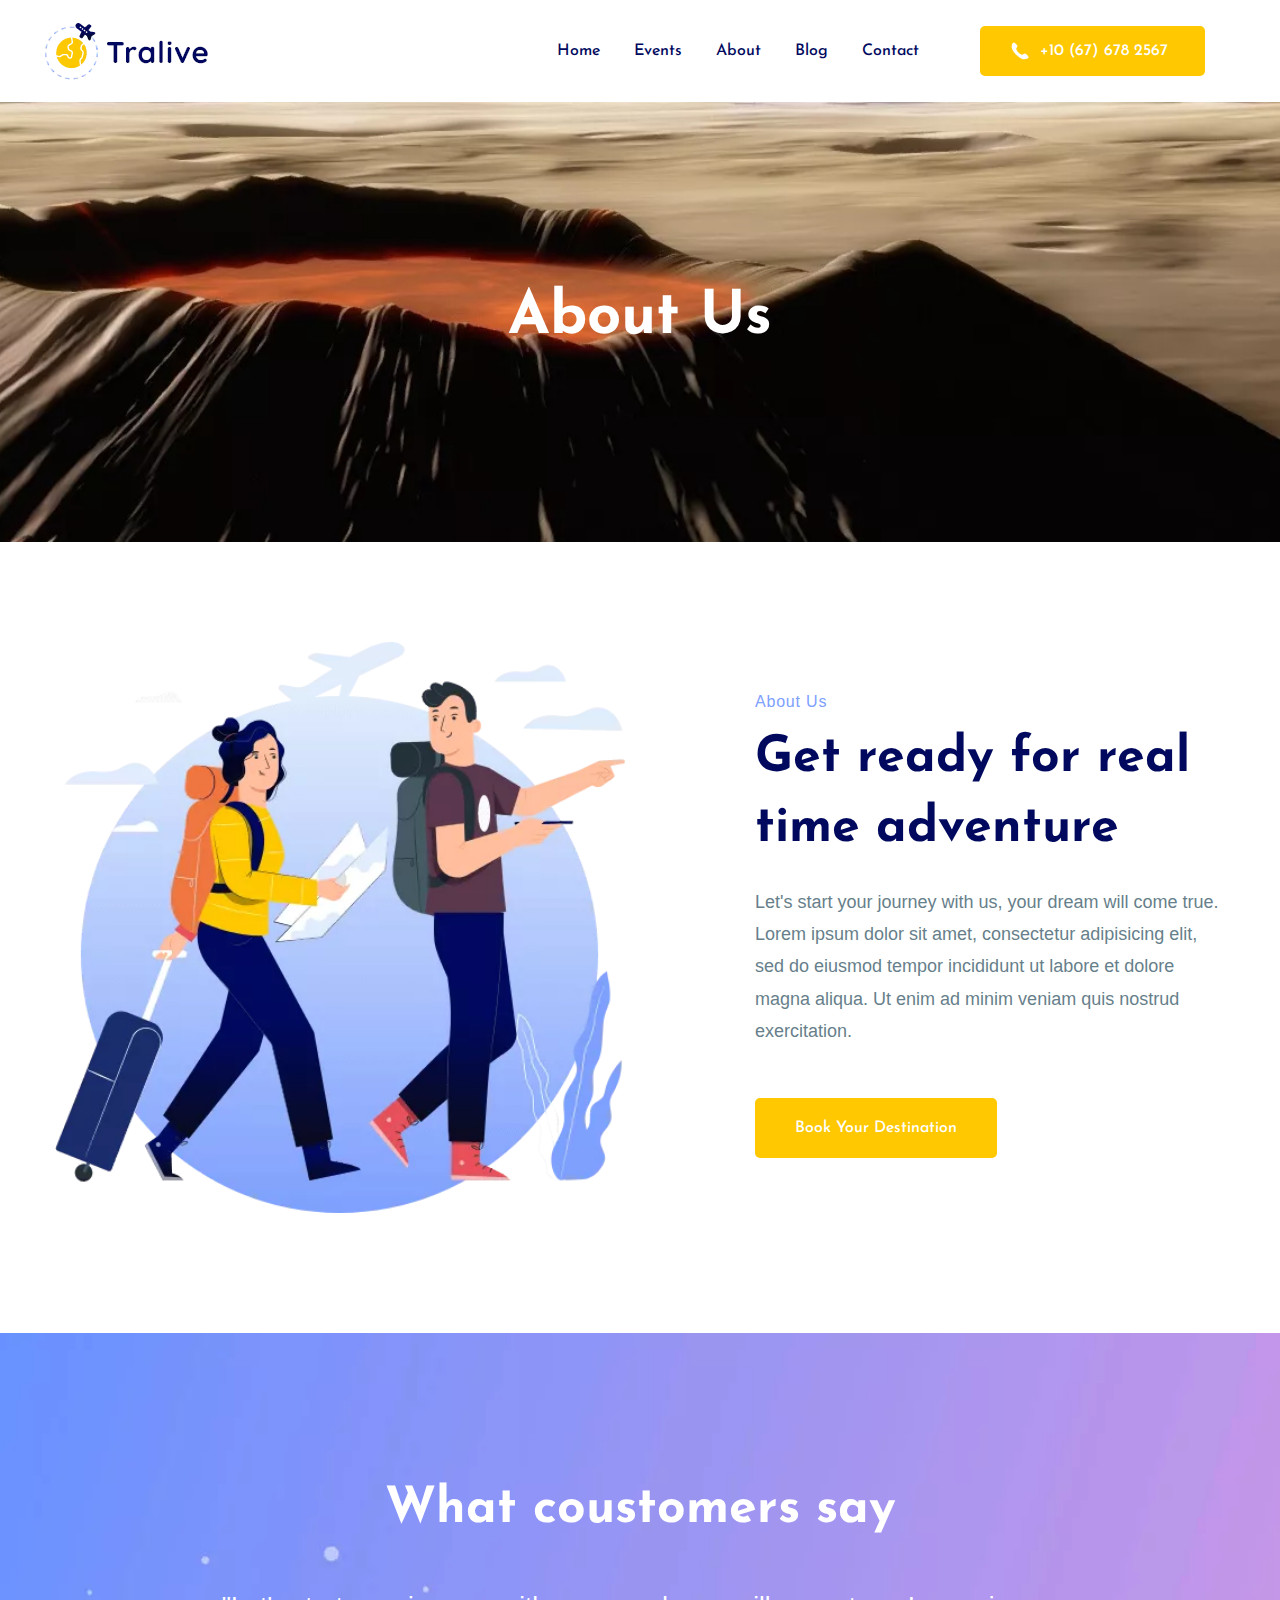
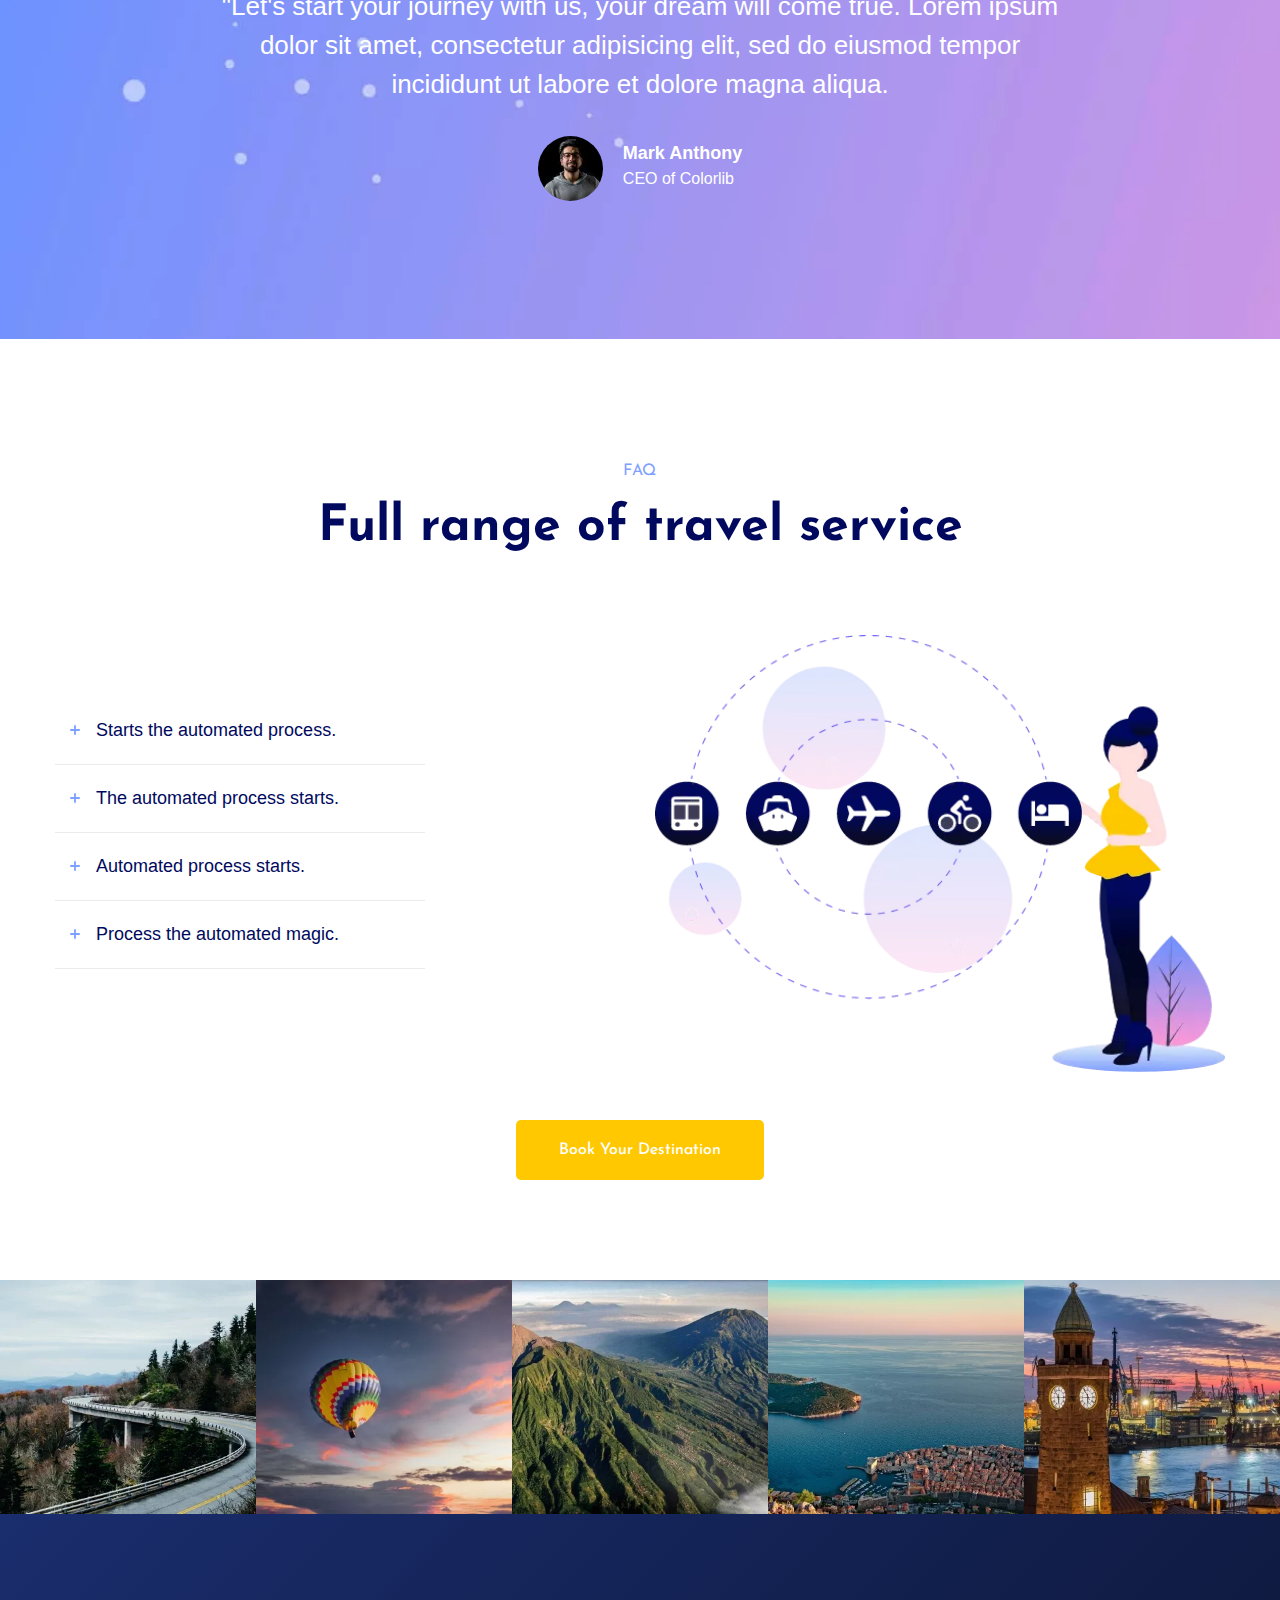
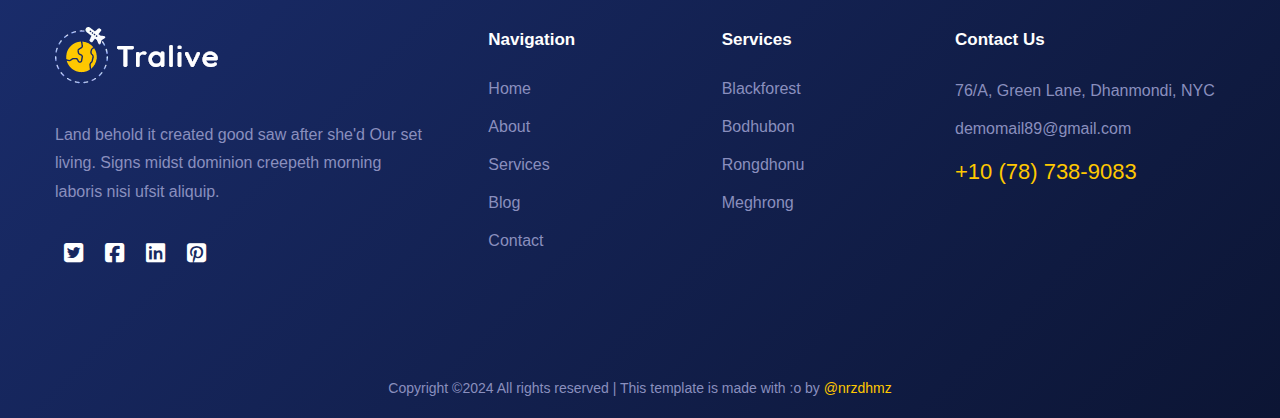
==== commit 74c6fbfc: "Add files via upload" ====
--- a/about.html
+++ b/about.html
@@ -18,7 +18,7 @@
       rel="stylesheet"
     />
     <link rel="stylesheet" href="./assets/scss/main.css" />
-    <title>Portfolio</title>
+    <title>Tralive</title>
   </head>
   <body>
     <div class="mfp-bg"></div>
@@ -50,6 +50,33 @@
           </ul>
         </nav>
       </div>
+      <div class="stickyMenu">
+        <div class="menu" onclick="toggleStickyMenu()">
+          <div class="menutext">
+            MENU
+          </div>
+          <div class="burger">
+            <div class="bar"></div>
+            <div class="bar"></div>
+            <div class="bar"></div>
+          </div>
+        </div>
+        <nav class="padding" id="sticky">
+          <ul class="navigation">
+            <li><a href="./index.html">Home</a></li>
+            <li><a href="./events.html">Events</a></li>
+            <li><a href="./about.html">About</a></li>
+            <li>
+              <a href="./blog.html">Blog</a>
+            </li>
+            <li><a href="./contact.html">Contact</a></li>
+            <li class="buttonHeader">
+              <a href="#" class="headerBtn">
+                <img src="./assets/svg/phone.svg" alt="" />+10 (67) 678 2567</a>
+            </li>
+          </ul>
+        </nav>
+      </div>
     </header>
     <main>
       <section class="eventsTop aboutBg">
@@ -57,7 +84,7 @@
           <h2>About Us</h2>
         </div>
       </section>
-      <section class="about">
+      <section class="about padding100">
         <div class="container">
           <div class="aboutImgContainer padding">
             <img src="./assets/img/about.png" alt="" />
@@ -114,7 +141,7 @@
             <div class="collapses padding">
               <a class="collapsible"
                 ><img
-                  src="./assets/svg/plus-svgrepo-com.svg"
+                  src="./assets/svg/plusIcon.svg"
                   class="plus"
                   alt="plus"
                 /><img
@@ -131,7 +158,7 @@
               </div>
               <a class="collapsible"
                 ><img
-                  src="./assets/svg/plus-svgrepo-com.svg"
+                  src="./assets/svg/plusIcon.svg"
                   class="plus"
                   alt="plus"
                 /><img
@@ -148,7 +175,7 @@
               </div>
               <a class="collapsible"
                 ><img
-                  src="./assets/svg/plus-svgrepo-com.svg"
+                  src="./assets/svg/plusIcon.svg"
                   class="plus"
                   alt="plus"
                 /><img
@@ -165,7 +192,7 @@
               </div>
               <a class="collapsible"
                 ><img
-                  src="./assets/svg/plus-svgrepo-com.svg"
+                  src="./assets/svg/plusIcon.svg"
                   class="plus"
                   alt="plus"
                 /><img
@@ -268,11 +295,11 @@
               <h4>Navigation</h4>
               <nav>
                 <ul>
-                  <li><a href="#">Home</a></li>
-                  <li><a href="#">About</a></li>
+                  <li><a href="./index.html">Home</a></li>
+                  <li><a href="./about.html">About</a></li>
                   <li><a href="#">Services</a></li>
-                  <li><a href="#">Blog</a></li>
-                  <li><a href="#">Contact</a></li>
+                  <li><a href="./blog.html">Blog</a></li>
+                  <li><a href="./contact.html">Contact</a></li>
                 </ul>
               </nav>
             </div>
--- a/assets/scss/main.css
+++ b/assets/scss/main.css
@@ -36,6 +36,10 @@
   font-family: "Roboto", sans-serif;
 }
 
+.padding100 {
+  padding-top: 100px;
+}
+
 .container {
   padding: 0 15px;
   width: 100%;
@@ -70,6 +74,8 @@
   display: flex;
   justify-content: space-between;
   align-items: center;
+  position: relative;
+  background-color: #ffffff;
 }
 @media (min-width: 767px) {
   header .headerContainer {
@@ -137,7 +143,7 @@
 header .headerContainer nav .navigation li .dropdown li a {
   padding: 6px 10px !important;
   font-size: 16px;
-  color: #fff;
+  color: #ffffff;
   font-weight: 500;
   transition: all 0.3s ease-out 0s;
 }
@@ -148,7 +154,7 @@
   display: none;
 }
 header .headerContainer nav .navigation li a {
-  color: #00095e;
+  color: #00095E;
   font-weight: 500;
   padding: 39px 2px;
   display: block;
@@ -158,7 +164,7 @@
   position: relative;
 }
 header .headerContainer nav .navigation li a:hover {
-  color: #7ea0ff;
+  color: #7EA0FF;
 }
 header .headerContainer nav .navigation li a:hover::after {
   width: 100%;
@@ -173,24 +179,26 @@
   left: -5px;
   height: 2px;
   transition: all 0.4s ease-out 0s;
-  background: #7ea0ff;
-}
-header .headerContainer nav .navigation li .headerBtn {
+  background: #7EA0FF;
+}
+
+.headerBtn {
   display: flex !important;
   align-items: center !important;
   gap: 5px;
-  color: #fff !important;
+  width: 225px;
+  color: #ffffff !important;
   font-size: 16px !important;
   font-weight: 500 !important;
   border-radius: 5px;
   padding: 13px 30px !important;
-  background: #ffc800;
+  background: #FFC800 !important;
   margin-left: 16px;
 }
-header .headerContainer nav .navigation li .headerBtn::after {
+.headerBtn::after {
   display: none;
 }
-header .headerContainer nav .navigation li .headerBtn img {
+.headerBtn img {
   filter: invert(100%);
   width: 20px;
   height: 20px;
@@ -199,13 +207,81 @@
 
 .fixedHeader {
   position: fixed;
-  top: -100px; /* Initially hide the fixed header off-screen */
+  top: -100px;
   left: 0;
   width: 100%;
   z-index: 9999;
   box-shadow: 0 2px 4px rgba(0, 0, 0, 0.1);
   background-color: #ffffff;
-  transition: top 0.3s ease-in-out; /* Add transition for smooth animation */
+  transition: top 0.3s ease-in-out;
+}
+
+.stickyMenu {
+  background: #4c4c4c;
+  padding: 5px;
+  display: flex;
+  flex-direction: column;
+  position: absolute;
+  width: 100%;
+  z-index: 99999;
+}
+.stickyMenu .navigation {
+  display: flex;
+  flex-direction: column;
+}
+.stickyMenu .navigation li a {
+  display: block;
+  color: #ffffff;
+  padding: 5px 10px;
+  margin: 2px 5px;
+  font-size: 14px;
+  border-radius: 4px;
+}
+@media (min-width: 991px) {
+  .stickyMenu {
+    display: none;
+  }
+}
+.stickyMenu .menu {
+  margin: 5px 5px 6px;
+  border-radius: 4px;
+  display: flex;
+  align-items: center;
+  flex-wrap: nowrap;
+  background-color: #222;
+  padding: 0.438em 0.625em;
+  line-height: 1.125em;
+  position: relative;
+  gap: 5px;
+  align-self: flex-end;
+  cursor: pointer;
+}
+.stickyMenu .menu .menutext {
+  color: #ffffff;
+  display: flex;
+  text-align: center;
+}
+.stickyMenu .menu .burger {
+  z-index: 10000;
+  cursor: pointer;
+  background-color: transparent;
+  transition: 0.3s ease-in-out;
+  display: flex;
+  flex-direction: column;
+  gap: 3px;
+}
+.stickyMenu .menu .burger .bar {
+  width: 18px;
+  height: 1.5px;
+  background-color: #ffffff;
+}
+
+#sticky {
+  display: none;
+}
+
+.stickyMenu.active #sticky {
+  display: flex;
 }
 
 .hero {
@@ -213,6 +289,7 @@
   justify-content: center;
   align-items: center;
   flex-direction: column;
+  background-color: #ffffff;
 }
 .hero .heroContent {
   padding-top: 105px;
@@ -220,7 +297,7 @@
   width: 80%;
 }
 .hero .heroContent h1 {
-  color: #00095e;
+  color: #00095E;
   font-size: 22px;
   font-weight: 700;
   margin-bottom: 1px;
@@ -253,7 +330,7 @@
   position: absolute;
   content: "";
   height: 11px;
-  background: #ffc800;
+  background: #FFC800;
   width: 97%;
   display: inline-block;
   top: 58%;
@@ -265,7 +342,7 @@
 }
 .hero .heroContent p {
   font-size: 20px;
-  color: #00095e;
+  color: #00095E;
   margin-bottom: 40px;
   font-weight: 400;
   line-height: 1.6;
@@ -325,11 +402,11 @@
   }
 }
 .btn {
-  background: #ffc800;
+  background: #FFC800;
   font-family: "Roboto", sans-serif;
   text-transform: inherit !important;
   padding: 30px 43px;
-  color: #fff !important;
+  color: #ffffff !important;
   cursor: pointer;
   display: inline-block;
   font-size: 16px !important;
@@ -346,6 +423,7 @@
 .btn div {
   position: relative;
   z-index: 9999;
+  color: #fff;
 }
 .btn::before {
   content: "";
@@ -365,7 +443,7 @@
   border-radius: 0px;
 }
 .btn:hover::before {
-  transform: scaleY(1);
+  transform: scaleY(1.03);
   z-index: 10;
 }
 
@@ -374,7 +452,7 @@
   padding: 35px 60px;
 }
 .sliderBtn:hover::before {
-  background: #ffc800;
+  background: #FFC800;
 }
 
 .container {
@@ -424,7 +502,7 @@
   position: absolute;
   text-align: center;
   line-height: 50px;
-  background: #fafafa;
+  background: #ffffff;
   border-radius: 50%;
   box-shadow: 0 3px 6px rgba(0, 0, 0, 0.23);
   transform: translateY(-50%);
@@ -471,7 +549,7 @@
 .container .events .wrapper .carousel .card {
   scroll-snap-align: start;
   margin-bottom: 30px !important;
-  background: #fff;
+  background: #ffffff;
   cursor: pointer;
   flex-direction: column;
 }
@@ -545,6 +623,7 @@
   display: flex;
   justify-content: center;
   padding-bottom: 120px;
+  background-color: #ffffff;
 }
 .about .container {
   display: flex;
@@ -680,7 +759,7 @@
   font-size: 29px;
   margin-bottom: 20px;
   font-weight: 700;
-  color: #fff;
+  color: #ffffff;
 }
 @media (min-width: 575px) {
   .testimonial .container .itemPerson .testimonialTop h2 {
@@ -704,7 +783,7 @@
   line-height: 1.5;
   margin-bottom: 32px;
   font-size: 15px;
-  color: #fff;
+  color: #ffffff;
   font-weight: 400;
   padding: 0px;
   margin-bottom: 30px;
@@ -737,7 +816,7 @@
 }
 .testimonial .container .itemPerson .testimonialPerson .personText span {
   font-family: "Roboto", sans-serif;
-  color: #fff;
+  color: #ffffff;
   font-size: 26px;
   font-weight: 600;
   text-align: left;
@@ -748,7 +827,7 @@
   }
 }
 .testimonial .container .itemPerson .testimonialPerson .personText p {
-  color: #fff;
+  color: #ffffff;
   width: 100%;
   font-weight: 500;
   line-height: 1.5;
@@ -795,7 +874,7 @@
   margin-bottom: 29px;
 }
 footer .container .footerTop .footerFirst .footerFirstTop p {
-  color: #8a8fbe;
+  color: #8A8FBE;
   font-size: 16px;
   margin-bottom: 21px;
   line-height: 1.8;
@@ -815,7 +894,7 @@
   display: flex;
 }
 footer .container .footerTop .footerFirst nav ul a {
-  color: #fff;
+  color: #ffffff;
   font-size: 22px;
   display: inline-block;
   text-align: center;
@@ -826,7 +905,7 @@
 }
 footer .container .footerTop .footerMiddle h4 {
   font-family: "Roboto", sans-serif;
-  color: #fff;
+  color: #ffffff;
   font-size: 17px;
   margin-bottom: 25px;
   font-weight: 700;
@@ -840,10 +919,10 @@
 }
 footer .container .footerTop .footerMiddle nav ul li:hover a {
   text-decoration: underline;
-  color: #fff;
+  color: #ffffff;
 }
 footer .container .footerTop .footerMiddle nav ul li a {
-  color: #8a8fbe;
+  color: #8A8FBE;
   font-weight: 400;
   font-size: 16px;
   -webkit-text-decoration: underline transparent;
@@ -907,7 +986,7 @@
   }
 }
 footer .container .footerTop .footerLast .footerTitle h4 {
-  color: #fff;
+  color: #ffffff;
   font-size: 17px;
   margin-bottom: 28px;
   font-weight: 700;
@@ -955,6 +1034,7 @@
   padding-bottom: 100px;
   display: flex;
   justify-content: center;
+  background-color: #ffffff;
 }
 .faq .container {
   display: flex;
@@ -1051,12 +1131,12 @@
 }
 .faq .container .faqBottom .collapses .collapsible {
   background-color: transparent;
-  color: #010A44;
+  color: #00095E;
   font-size: 16px;
   padding: 20px 15px 20px 41px;
   display: block;
   text-decoration: none;
-  border-bottom: 1px solid #EFEFEF !important;
+  border-bottom: 1px solid #ebebeb !important;
   font-size: 18px;
   cursor: pointer;
   position: relative;
@@ -1097,6 +1177,7 @@
   display: flex;
   justify-content: center;
   position: relative;
+  background-color: #ffffff;
 }
 .video iframe {
   position: absolute;
@@ -1139,7 +1220,7 @@
   cursor: pointer;
 }
 .video .container .videoContainer .videoContent h3 {
-  color: #fff;
+  color: #ffffff;
   font-weight: 600;
   font-size: 30px;
 }
@@ -1191,12 +1272,24 @@
 .sample-slider .swiper-slide .insta {
   position: absolute;
   width: 40px;
-  top: 45%;
-  left: 45%;
+  top: 40%;
+  left: 40%;
   z-index: 999;
   opacity: 0;
   transition: 0.6s;
   transform: translateY(-15px);
+}
+@media (min-width: 575px) {
+  .sample-slider .swiper-slide .insta {
+    top: 43%;
+    left: 43%;
+  }
+}
+@media (min-width: 767px) {
+  .sample-slider .swiper-slide .insta {
+    top: 42%;
+    left: 42%;
+  }
 }
 
 .eventsTop {
@@ -1207,6 +1300,7 @@
   display: flex;
   justify-content: center;
   align-items: center;
+  background-color: #ffffff;
 }
 @media (min-width: 575px) {
   .eventsTop {
@@ -1219,7 +1313,7 @@
   }
 }
 .eventsTop .container h2 {
-  color: #fff;
+  color: #ffffff;
   font-size: 60px;
   display: block;
   font-weight: 700;
@@ -1233,7 +1327,6 @@
 
 .aboutBg {
   background-image: url(../img/h1_hero4.jpg.webp);
-  margin-bottom: 100px;
 }
 
 .contactTop {
@@ -1252,9 +1345,9 @@
   position: absolute;
   text-align: center;
   line-height: 50px;
-  background: #fafafa;
+  background: #f7f7f7;
   border-radius: 50%;
-  box-shadow: 0 3px 6px rgba(0, 0, 0, 0.23);
+  box-shadow: 0 3px 6px rgba(0, 0, 0, 0.05);
   transform: translateY(-50%);
   transition: transform 0.1s linear;
   display: none;
@@ -1418,7 +1511,7 @@
   border-radius: 10px;
 }
 .blogTop .container .heroCard h2 {
-  color: #fff;
+  color: #ffffff;
   font-size: 60px;
   display: block;
   font-weight: 700;
@@ -1434,7 +1527,7 @@
   z-index: 999;
 }
 .blogTop .container .heroCard .heroContent p {
-  color: white;
+  color: #ffffff;
   font-size: 14px;
   font-weight: 500;
   padding: 0;
@@ -1443,7 +1536,7 @@
   display: flex;
 }
 .blogTop .container .heroCard .heroContent p a {
-  color: #fff;
+  color: #ffffff;
   background: rgba(255, 255, 255, 0.3);
   font-size: 14px;
   display: inline-block;
@@ -1458,7 +1551,7 @@
 .blogTop .container .heroCard .heroContent span {
   font-size: 34px;
   font-weight: 600;
-  color: #fff;
+  color: #ffffff;
 }
 
 .blogTop {
@@ -1471,6 +1564,7 @@
   align-items: center;
   padding-top: 120px;
   padding-bottom: 100px;
+  background-color: #ffffff;
 }
 .plan .container {
   display: flex;
@@ -1503,7 +1597,7 @@
   font-weight: 700;
   line-height: 1.4;
   margin-bottom: 22px;
-  color: #00095e;
+  color: #00095E;
 }
 @media (min-width: 575px) {
   .plan .container .days .day h2 {
@@ -1531,7 +1625,7 @@
   }
 }
 .plan .container .days .day p {
-  color: #677f8b;
+  color: #677F8B;
   font-size: 18px;
   font-weight: 400;
   line-height: 1.5;
@@ -1540,6 +1634,7 @@
 .map {
   display: none;
   justify-content: center;
+  background-color: #ffffff;
 }
 @media (min-width: 576px) {
   .map {
@@ -1564,6 +1659,7 @@
   display: flex;
   justify-content: center;
   padding-bottom: 100px;
+  background-color: #ffffff;
 }
 .contact .container {
   display: flex;
@@ -1593,7 +1689,7 @@
 }
 .contact .container .form .formPadding {
   padding: 0.375rem 0.75rem;
-  border: 1px solid #e5e6e9;
+  border: 1px solid #e6e6e6;
   border-radius: 0px;
   height: 48px;
   padding-left: 18px;
@@ -1601,7 +1697,7 @@
   background: transparent;
   transition: border-color 0.15s ease-in-out, box-shadow 0.15s ease-in-out;
   line-height: 1.5;
-  color: #495057;
+  color: #677F8B;
 }
 .contact .container .form .formPadding::-moz-placeholder {
   font-weight: 300;
@@ -1684,7 +1780,7 @@
   height: 100%;
 }
 .contact .container .form .left form .message-input .contactBtn {
-  background: #fff;
+  background: #ffffff;
   color: #7EA0FF !important;
   display: inline-block;
   padding: 22px 44px;
@@ -1702,7 +1798,7 @@
 }
 .contact .container .form .left form .message-input .contactBtn:hover {
   background-color: #7EA0FF;
-  color: white !important;
+  color: #ffffff !important;
 }
 .contact .container .form .right {
   width: 100%;
@@ -1730,9 +1826,9 @@
 .contact .container .form .right .media .mediaBody h3 {
   margin-bottom: 0;
   font-size: 16px;
-  color: #2a2a2a;
+  color: #212529;
   font-weight: 500;
 }
 .contact .container .form .right .media .mediaBody p {
-  color: #8a8a8a;
+  color: #677F8B;
 }/*# sourceMappingURL=main.css.map */